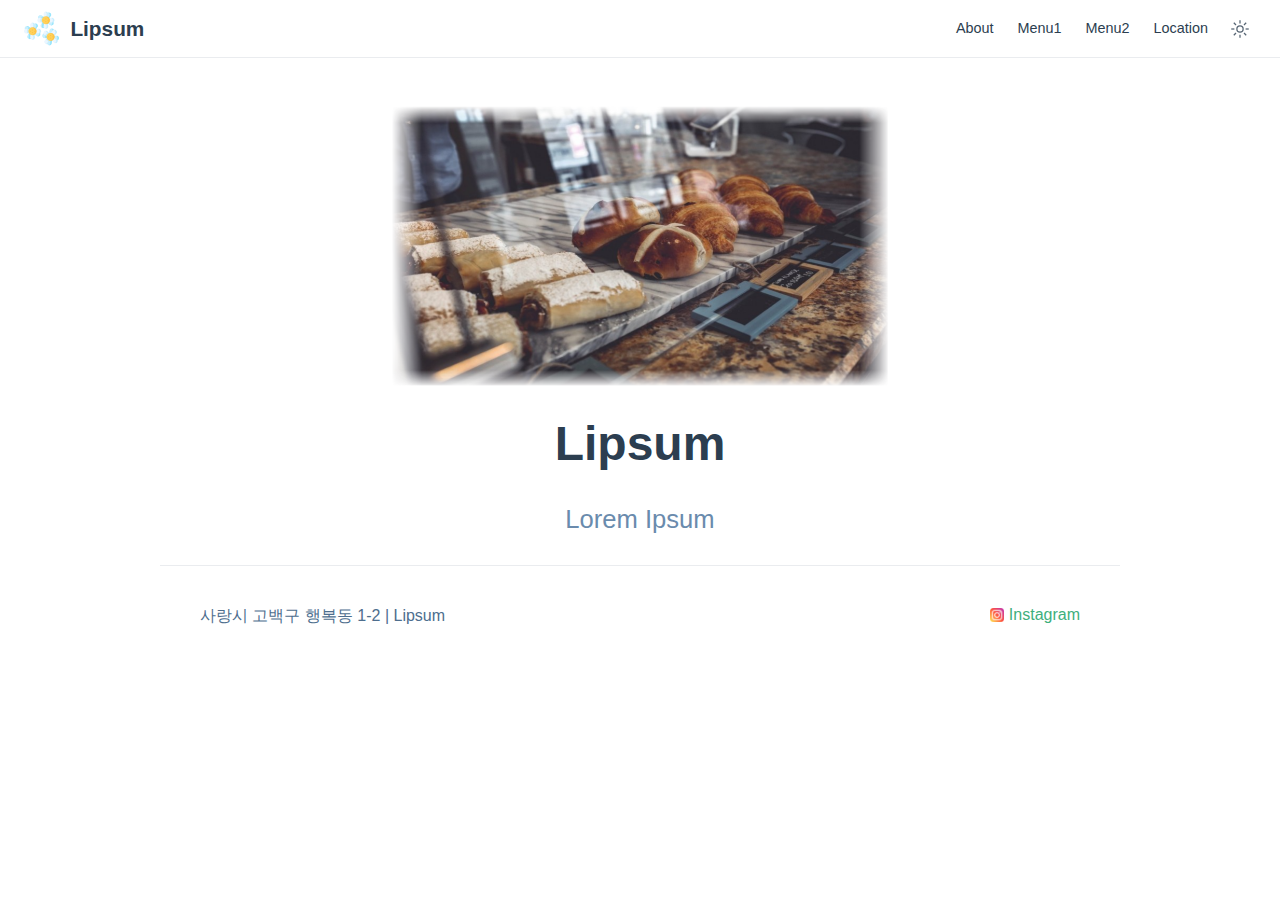
==== index.html @ 34686d44 "Add files via upload" ====
<!DOCTYPE html>
<html lang="ko-KR">
  <head>
    <meta charset="utf-8">
    <meta name="viewport" content="width=device-width,initial-scale=1">
    <meta name="generator" content="VuePress 2.0.0-beta.61">
    <style>
      :root {
        --c-bg: #fff;
      }
      html.dark {
        --c-bg: #22272e;
      }
      html, body {
        background-color: var(--c-bg);
      }
    </style>
    <script>
      const userMode = localStorage.getItem('vuepress-color-scheme');
			const systemDarkMode = window.matchMedia && window.matchMedia('(prefers-color-scheme: dark)').matches;
			if (userMode === 'dark' || (userMode !== 'light' && systemDarkMode)) {
				document.documentElement.classList.toggle('dark', true);
			}
    </script>
    <link rel="apple-touch-icon" sizes="180x180" href="/favicons/apple-touch-icon.png"><link rel="icon" type="image/png" sizes="32x32" href="/favicons/favicon-32x32.png"><link rel="icon" type="image/png" sizes="16x16" href="/favicons/favicon-16x16.png"><meta name="theme-color" content="#D1B2FF"><meta name="apple-mobile-web-app-capable" content="yes"><meta name="apple-mobile-web-app-status-bar-style" content="black"><title>Lipsum</title><meta name="description" content="Cafe">
    <link rel="preload" href="/assets/style-5d824f1e.css" as="style"><link rel="stylesheet" href="/assets/style-5d824f1e.css">
    <link rel="modulepreload" href="/assets/app-de735437.js"><link rel="modulepreload" href="/assets/framework-5866ffd3.js"><link rel="modulepreload" href="/assets/index.html-b809455c.js"><link rel="modulepreload" href="/assets/index.html-9b35e7f8.js"><link rel="prefetch" href="/assets/index.html-3b6bb84c.js" as="script"><link rel="prefetch" href="/assets/index.html-fa5dcf3d.js" as="script"><link rel="prefetch" href="/assets/index.html-736f714b.js" as="script"><link rel="prefetch" href="/assets/index.html-6a7dbe11.js" as="script"><link rel="prefetch" href="/assets/404.html-9cdd6983.js" as="script"><link rel="prefetch" href="/assets/index.html-fab4d323.js" as="script"><link rel="prefetch" href="/assets/index.html-1dd5ed06.js" as="script"><link rel="prefetch" href="/assets/index.html-09a41ebb.js" as="script"><link rel="prefetch" href="/assets/index.html-8ead0cdd.js" as="script"><link rel="prefetch" href="/assets/404.html-87d54bd8.js" as="script"><link rel="prefetch" href="/assets/CustomHome-8ea6eb92.js" as="script">
  </head>
  <body>
    <div id="app"><!--[--><div class="theme-container no-sidebar"><!--[--><header class="navbar"><div class="toggle-sidebar-button" title="toggle sidebar" aria-expanded="false" role="button" tabindex="0"><div class="icon" aria-hidden="true"><span></span><span></span><span></span></div></div><span><a aria-current="page" href="/" class="router-link-active router-link-exact-active"><img class="logo" src="/chamomile.png" alt="Lipsum"><span class="site-name can-hide">Lipsum</span></a></span><div class="navbar-items-wrapper" style=""><!--[--><!--]--><nav class="navbar-items can-hide"><!--[--><div class="navbar-item"><a href="/about/" class="" aria-label="About"><!--[--><!--]--> About <!--[--><!--]--></a></div><div class="navbar-item"><a href="/menu/" class="" aria-label="Menu1"><!--[--><!--]--> Menu1 <!--[--><!--]--></a></div><div class="navbar-item"><a href="/menu2/" class="" aria-label="Menu2"><!--[--><!--]--> Menu2 <!--[--><!--]--></a></div><div class="navbar-item"><a href="/location/" class="" aria-label="Location"><!--[--><!--]--> Location <!--[--><!--]--></a></div><!--]--></nav><!--[--><!--]--><button class="toggle-color-mode-button" title="toggle color mode"><svg style="" class="icon" focusable="false" viewBox="0 0 32 32"><path d="M16 12.005a4 4 0 1 1-4 4a4.005 4.005 0 0 1 4-4m0-2a6 6 0 1 0 6 6a6 6 0 0 0-6-6z" fill="currentColor"></path><path d="M5.394 6.813l1.414-1.415l3.506 3.506L8.9 10.318z" fill="currentColor"></path><path d="M2 15.005h5v2H2z" fill="currentColor"></path><path d="M5.394 25.197L8.9 21.691l1.414 1.415l-3.506 3.505z" fill="currentColor"></path><path d="M15 25.005h2v5h-2z" fill="currentColor"></path><path d="M21.687 23.106l1.414-1.415l3.506 3.506l-1.414 1.414z" fill="currentColor"></path><path d="M25 15.005h5v2h-5z" fill="currentColor"></path><path d="M21.687 8.904l3.506-3.506l1.414 1.415l-3.506 3.505z" fill="currentColor"></path><path d="M15 2.005h2v5h-2z" fill="currentColor"></path></svg><svg style="display:none;" class="icon" focusable="false" viewBox="0 0 32 32"><path d="M13.502 5.414a15.075 15.075 0 0 0 11.594 18.194a11.113 11.113 0 0 1-7.975 3.39c-.138 0-.278.005-.418 0a11.094 11.094 0 0 1-3.2-21.584M14.98 3a1.002 1.002 0 0 0-.175.016a13.096 13.096 0 0 0 1.825 25.981c.164.006.328 0 .49 0a13.072 13.072 0 0 0 10.703-5.555a1.01 1.01 0 0 0-.783-1.565A13.08 13.08 0 0 1 15.89 4.38A1.015 1.015 0 0 0 14.98 3z" fill="currentColor"></path></svg></button><!----></div></header><!--]--><div class="sidebar-mask"></div><!--[--><aside class="sidebar"><nav class="navbar-items"><!--[--><div class="navbar-item"><a href="/about/" class="" aria-label="About"><!--[--><!--]--> About <!--[--><!--]--></a></div><div class="navbar-item"><a href="/menu/" class="" aria-label="Menu1"><!--[--><!--]--> Menu1 <!--[--><!--]--></a></div><div class="navbar-item"><a href="/menu2/" class="" aria-label="Menu2"><!--[--><!--]--> Menu2 <!--[--><!--]--></a></div><div class="navbar-item"><a href="/location/" class="" aria-label="Location"><!--[--><!--]--> Location <!--[--><!--]--></a></div><!--]--></nav><!--[--><!--]--><!----><!--[--><!--]--></aside><!--]--><!--[--><main class="home"><header class="hero"><img src="/main_image_sample.png" alt="Lipsum" height="280"><h1 id="main-title">Lipsum</h1><p class="description">Lorem Ipsum</p><!----></header><!----><div class="theme-default-content"><div></div></div><!--[--><!-- eslint-disable-next-line vue/no-v-html --><div class="footer"><div class="footer-left-wrap"><span>사랑시 고백구 행복동 1-2 </span><span>| Lipsum</span></div><div class="footer-right-wrap"><span><a href="https://www.instagram.com" target="_blank" rel="noopener noreferrer"> <img src="/instagram_logo.png" class="leading" style="width:14px; height:14px; margin-bottom:-2px;"/><span class="contact"> Instagram</span></a></div></div><!--]--></main><!--]--></div><!----><!--]--></div>
    <script type="module" src="/assets/app-de735437.js" defer></script>
  </body>
</html>
---- assets/style-5d824f1e.css ----
@import"https://fonts.googleapis.com/css2?family=Noto+Sans+KR:wght@100;400;500;700&display=swap";:root{--back-to-top-z-index: 5;--back-to-top-color: #3eaf7c;--back-to-top-color-hover: #71cda3}.back-to-top{cursor:pointer;position:fixed;bottom:2rem;right:2.5rem;width:2rem;height:1.2rem;background-color:var(--back-to-top-color);-webkit-mask:url(/assets/back-to-top-8efcbe56.svg) no-repeat;mask:url(/assets/back-to-top-8efcbe56.svg) no-repeat;z-index:var(--back-to-top-z-index)}.back-to-top:hover{background-color:var(--back-to-top-color-hover)}@media (max-width: 959px){.back-to-top{display:none}}@media print{.back-to-top{display:none}}.back-to-top-enter-active,.back-to-top-leave-active{transition:opacity .3s}.back-to-top-enter-from,.back-to-top-leave-to{opacity:0}:root{--external-link-icon-color: #aaa}.external-link-icon{position:relative;display:inline-block;color:var(--external-link-icon-color);vertical-align:middle;top:-1px}@media print{.external-link-icon{display:none}}.external-link-icon-sr-only{position:absolute;width:1px;height:1px;padding:0;margin:-1px;overflow:hidden;clip:rect(0,0,0,0);white-space:nowrap;border-width:0;-webkit-user-select:none;-moz-user-select:none;user-select:none}:root{--medium-zoom-z-index: 100;--medium-zoom-bg-color: #ffffff;--medium-zoom-opacity: 1}.medium-zoom-overlay{background-color:var(--medium-zoom-bg-color)!important;z-index:var(--medium-zoom-z-index)}.medium-zoom-overlay~img{z-index:calc(var(--medium-zoom-z-index) + 1)}.medium-zoom--opened .medium-zoom-overlay{opacity:var(--medium-zoom-opacity)}:root{--nprogress-color: #29d;--nprogress-z-index: 1031}#nprogress{pointer-events:none}#nprogress .bar{background:var(--nprogress-color);position:fixed;z-index:var(--nprogress-z-index);top:0;left:0;width:100%;height:2px}:root{--c-brand: #3eaf7c;--c-brand-light: #4abf8a;--c-bg: #ffffff;--c-bg-light: #f3f4f5;--c-bg-lighter: #eeeeee;--c-bg-dark: #ebebec;--c-bg-darker: #e6e6e6;--c-bg-navbar: var(--c-bg);--c-bg-sidebar: var(--c-bg);--c-bg-arrow: #cccccc;--c-text: #2c3e50;--c-text-accent: var(--c-brand);--c-text-light: #3a5169;--c-text-lighter: #4e6e8e;--c-text-lightest: #6a8bad;--c-text-quote: #999999;--c-border: #eaecef;--c-border-dark: #dfe2e5;--c-tip: #42b983;--c-tip-bg: var(--c-bg-light);--c-tip-title: var(--c-text);--c-tip-text: var(--c-text);--c-tip-text-accent: var(--c-text-accent);--c-warning: #ffc310;--c-warning-bg: #fffae3;--c-warning-bg-light: #fff3ba;--c-warning-bg-lighter: #fff0b0;--c-warning-border-dark: #f7dc91;--c-warning-details-bg: #fff5ca;--c-warning-title: #f1b300;--c-warning-text: #746000;--c-warning-text-accent: #edb100;--c-warning-text-light: #c1971c;--c-warning-text-quote: #ccab49;--c-danger: #f11e37;--c-danger-bg: #ffe0e0;--c-danger-bg-light: #ffcfde;--c-danger-bg-lighter: #ffc9c9;--c-danger-border-dark: #f1abab;--c-danger-details-bg: #ffd4d4;--c-danger-title: #ed1e2c;--c-danger-text: #660000;--c-danger-text-accent: #bd1a1a;--c-danger-text-light: #b5474d;--c-danger-text-quote: #c15b5b;--c-details-bg: #eeeeee;--c-badge-tip: var(--c-tip);--c-badge-warning: #ecc808;--c-badge-warning-text: var(--c-bg);--c-badge-danger: #dc2626;--c-badge-danger-text: var(--c-bg);--t-color: .3s ease;--t-transform: .3s ease;--code-bg-color: #282c34;--code-hl-bg-color: rgba(0, 0, 0, .66);--code-ln-color: #9e9e9e;--code-ln-wrapper-width: 3.5rem;--font-family: -apple-system, BlinkMacSystemFont, "Segoe UI", Roboto, Oxygen, Ubuntu, Cantarell, "Fira Sans", "Droid Sans", "Helvetica Neue", sans-serif;--font-family-code: Consolas, Monaco, "Andale Mono", "Ubuntu Mono", monospace;--navbar-height: 3.6rem;--navbar-padding-v: .7rem;--navbar-padding-h: 1.5rem;--sidebar-width: 20rem;--sidebar-width-mobile: calc(var(--sidebar-width) * .82);--content-width: 740px;--homepage-width: 960px}.back-to-top{--back-to-top-color: var(--c-brand);--back-to-top-color-hover: var(--c-brand-light)}.DocSearch{--docsearch-primary-color: var(--c-brand);--docsearch-text-color: var(--c-text);--docsearch-highlight-color: var(--c-brand);--docsearch-muted-color: var(--c-text-quote);--docsearch-container-background: rgba(9, 10, 17, .8);--docsearch-modal-background: var(--c-bg-light);--docsearch-searchbox-background: var(--c-bg-lighter);--docsearch-searchbox-focus-background: var(--c-bg);--docsearch-searchbox-shadow: inset 0 0 0 2px var(--c-brand);--docsearch-hit-color: var(--c-text-light);--docsearch-hit-active-color: var(--c-bg);--docsearch-hit-background: var(--c-bg);--docsearch-hit-shadow: 0 1px 3px 0 var(--c-border-dark);--docsearch-footer-background: var(--c-bg)}.external-link-icon{--external-link-icon-color: var(--c-text-quote)}.medium-zoom-overlay{--medium-zoom-bg-color: var(--c-bg)}#nprogress{--nprogress-color: var(--c-brand)}.pwa-popup{--pwa-popup-text-color: var(--c-text);--pwa-popup-bg-color: var(--c-bg);--pwa-popup-border-color: var(--c-brand);--pwa-popup-shadow: 0 4px 16px var(--c-brand);--pwa-popup-btn-text-color: var(--c-bg);--pwa-popup-btn-bg-color: var(--c-brand);--pwa-popup-btn-hover-bg-color: var(--c-brand-light)}.search-box{--search-bg-color: var(--c-bg);--search-accent-color: var(--c-brand);--search-text-color: var(--c-text);--search-border-color: var(--c-border);--search-item-text-color: var(--c-text-lighter);--search-item-focus-bg-color: var(--c-bg-light)}html.dark{--c-brand: #3aa675;--c-brand-light: #349469;--c-bg: #22272e;--c-bg-light: #2b313a;--c-bg-lighter: #262c34;--c-bg-dark: #343b44;--c-bg-darker: #37404c;--c-text: #adbac7;--c-text-light: #96a7b7;--c-text-lighter: #8b9eb0;--c-text-lightest: #8094a8;--c-border: #3e4c5a;--c-border-dark: #34404c;--c-tip: #318a62;--c-warning: #e0ad15;--c-warning-bg: #2d2f2d;--c-warning-bg-light: #423e2a;--c-warning-bg-lighter: #44442f;--c-warning-border-dark: #957c35;--c-warning-details-bg: #39392d;--c-warning-title: #fdca31;--c-warning-text: #d8d96d;--c-warning-text-accent: #ffbf00;--c-warning-text-light: #ddb84b;--c-warning-text-quote: #ccab49;--c-danger: #fc1e38;--c-danger-bg: #39232c;--c-danger-bg-light: #4b2b35;--c-danger-bg-lighter: #553040;--c-danger-border-dark: #a25151;--c-danger-details-bg: #482936;--c-danger-title: #fc2d3b;--c-danger-text: #ea9ca0;--c-danger-text-accent: #fd3636;--c-danger-text-light: #d9777c;--c-danger-text-quote: #d56b6b;--c-details-bg: #323843;--c-badge-warning: var(--c-warning);--c-badge-warning-text: #3c2e05;--c-badge-danger: var(--c-danger);--c-badge-danger-text: #401416;--code-hl-bg-color: #363b46}html.dark .DocSearch{--docsearch-logo-color: var(--c-text);--docsearch-modal-shadow: inset 1px 1px 0 0 #2c2e40, 0 3px 8px 0 #000309;--docsearch-key-shadow: inset 0 -2px 0 0 #282d55, inset 0 0 1px 1px #51577d, 0 2px 2px 0 rgba(3, 4, 9, .3);--docsearch-key-gradient: linear-gradient(-225deg, #444950, #1c1e21);--docsearch-footer-shadow: inset 0 1px 0 0 rgba(73, 76, 106, .5), 0 -4px 8px 0 rgba(0, 0, 0, .2)}html,body{padding:0;margin:0;background-color:var(--c-bg);transition:background-color var(--t-color)}html.dark{color-scheme:dark}html{font-size:16px}body{font-family:var(--font-family);-webkit-font-smoothing:antialiased;-moz-osx-font-smoothing:grayscale;font-size:1rem;color:var(--c-text)}a{font-weight:500;color:var(--c-text-accent);text-decoration:none;overflow-wrap:break-word}p a code{font-weight:400;color:var(--c-text-accent)}kbd{font-family:var(--font-family-code);color:var(--c-text);background:var(--c-bg-lighter);border:solid .15rem var(--c-border-dark);border-bottom:solid .25rem var(--c-border-dark);border-radius:.15rem;padding:0 .15em}code{font-family:var(--font-family-code);color:var(--c-text-lighter);padding:.25rem .5rem;margin:0;font-size:.85em;background-color:var(--c-bg-light);border-radius:3px;overflow-wrap:break-word;transition:background-color var(--t-color)}blockquote{font-size:1rem;color:var(--c-text-quote);border-left:.2rem solid var(--c-border-dark);margin:1rem 0;padding:.25rem 0 .25rem 1rem;overflow-wrap:break-word}blockquote>p{margin:0}ul,ol{padding-left:1.2em}strong{font-weight:600}h1,h2,h3,h4,h5,h6{font-weight:600;line-height:1.25;overflow-wrap:break-word}h1:focus-visible,h2:focus-visible,h3:focus-visible,h4:focus-visible,h5:focus-visible,h6:focus-visible{outline:none}h1:hover .header-anchor,h2:hover .header-anchor,h3:hover .header-anchor,h4:hover .header-anchor,h5:hover .header-anchor,h6:hover .header-anchor{opacity:1}h1{font-size:2.2rem}h2{font-size:1.65rem;padding-bottom:.3rem;border-bottom:1px solid var(--c-border);transition:border-color var(--t-color)}h3{font-size:1.35rem}h4{font-size:1.15rem}h5{font-size:1.05rem}h6{font-size:1rem}a.header-anchor{font-size:.85em;float:left;margin-left:-.87em;padding-right:.23em;margin-top:.125em;opacity:0;-webkit-user-select:none;-moz-user-select:none;user-select:none}@media print{a.header-anchor{display:none}}a.header-anchor:hover{text-decoration:none}a.header-anchor:focus-visible{opacity:1}@media print{a[href^="http://"]:after,a[href^="https://"]:after{content:" (" attr(href) ") "}}p,ul,ol{line-height:1.7;overflow-wrap:break-word}hr{border:0;border-top:1px solid var(--c-border)}table{border-collapse:collapse;margin:1rem 0;display:block;overflow-x:auto;transition:border-color var(--t-color)}tr{border-top:1px solid var(--c-border-dark);transition:border-color var(--t-color)}tr:nth-child(2n){background-color:var(--c-bg-light);transition:background-color var(--t-color)}tr:nth-child(2n) code{background-color:var(--c-bg-dark)}th,td{padding:.6em 1em;border:1px solid var(--c-border-dark);transition:border-color var(--t-color)}.arrow{display:inline-block;width:0;height:0}.arrow.up{border-left:4px solid transparent;border-right:4px solid transparent;border-bottom:6px solid var(--c-bg-arrow)}.arrow.down{border-left:4px solid transparent;border-right:4px solid transparent;border-top:6px solid var(--c-bg-arrow)}.arrow.right{border-top:4px solid transparent;border-bottom:4px solid transparent;border-left:6px solid var(--c-bg-arrow)}.arrow.left{border-top:4px solid transparent;border-bottom:4px solid transparent;border-right:6px solid var(--c-bg-arrow)}.badge{display:inline-block;font-size:14px;font-weight:600;height:18px;line-height:18px;border-radius:3px;padding:0 6px;color:var(--c-bg);vertical-align:top;transition:color var(--t-color),background-color var(--t-color)}.badge.tip{background-color:var(--c-badge-tip)}.badge.warning{background-color:var(--c-badge-warning);color:var(--c-badge-warning-text)}.badge.danger{background-color:var(--c-badge-danger);color:var(--c-badge-danger-text)}.badge+.badge{margin-left:5px}code[class*=language-],pre[class*=language-]{color:#ccc;background:none;font-family:var(--font-family-code);font-size:1em;text-align:left;white-space:pre;word-spacing:normal;word-break:normal;word-wrap:normal;line-height:1.5;-moz-tab-size:4;-o-tab-size:4;tab-size:4;-webkit-hyphens:none;hyphens:none}pre[class*=language-]{padding:1em;margin:.5em 0;overflow:auto}:not(pre)>code[class*=language-],pre[class*=language-]{background:#2d2d2d}:not(pre)>code[class*=language-]{padding:.1em;border-radius:.3em;white-space:normal}.token.comment,.token.block-comment,.token.prolog,.token.doctype,.token.cdata{color:#999}.token.punctuation{color:#ccc}.token.tag,.token.attr-name,.token.namespace,.token.deleted{color:#ec5975}.token.function-name{color:#6196cc}.token.boolean,.token.number,.token.function{color:#f08d49}.token.property,.token.class-name,.token.constant,.token.symbol{color:#f8c555}.token.selector,.token.important,.token.atrule,.token.keyword,.token.builtin{color:#cc99cd}.token.string,.token.char,.token.attr-value,.token.regex,.token.variable{color:#7ec699}.token.operator,.token.entity,.token.url{color:#67cdcc}.token.important,.token.bold{font-weight:700}.token.italic{font-style:italic}.token.entity{cursor:help}.token.inserted{color:#3eaf7c}.theme-default-content pre,.theme-default-content pre[class*=language-]{line-height:1.375;padding:1.3rem 1.5rem;margin:.85rem 0;border-radius:6px;overflow:auto}.theme-default-content pre code,.theme-default-content pre[class*=language-] code{color:#fff;padding:0;background-color:transparent!important;border-radius:0;overflow-wrap:unset;-webkit-font-smoothing:auto;-moz-osx-font-smoothing:auto}.theme-default-content .line-number{font-family:var(--font-family-code)}div[class*=language-]{position:relative;background-color:var(--code-bg-color);border-radius:6px}div[class*=language-]:before{content:attr(data-ext);position:absolute;z-index:3;top:.8em;right:1em;font-size:.75rem;color:var(--code-ln-color)}div[class*=language-] pre,div[class*=language-] pre[class*=language-]{background:transparent!important;position:relative;z-index:1}div[class*=language-] .highlight-lines{-webkit-user-select:none;-moz-user-select:none;user-select:none;padding-top:1.3rem;position:absolute;top:0;left:0;width:100%;line-height:1.375}div[class*=language-] .highlight-lines .highlight-line{background-color:var(--code-hl-bg-color)}div[class*=language-]:not(.line-numbers-mode) .line-numbers{display:none}div[class*=language-].line-numbers-mode .highlight-lines .highlight-line{position:relative}div[class*=language-].line-numbers-mode .highlight-lines .highlight-line:before{content:" ";position:absolute;z-index:2;left:0;top:0;display:block;width:var(--code-ln-wrapper-width);height:100%}div[class*=language-].line-numbers-mode pre{margin-left:var(--code-ln-wrapper-width);padding-left:1rem;vertical-align:middle}div[class*=language-].line-numbers-mode .line-numbers{position:absolute;top:0;width:var(--code-ln-wrapper-width);text-align:center;color:var(--code-ln-color);padding-top:1.25rem;line-height:1.375;counter-reset:line-number}div[class*=language-].line-numbers-mode .line-numbers .line-number{position:relative;z-index:3;-webkit-user-select:none;-moz-user-select:none;user-select:none;height:1.375em}div[class*=language-].line-numbers-mode .line-numbers .line-number:before{counter-increment:line-number;content:counter(line-number);font-size:.85em}div[class*=language-].line-numbers-mode:after{content:"";position:absolute;top:0;left:0;width:var(--code-ln-wrapper-width);height:100%;border-radius:6px 0 0 6px;border-right:1px solid var(--code-hl-bg-color)}@media (max-width: 419px){.theme-default-content div[class*=language-]{margin:.85rem -1.5rem;border-radius:0}}.code-group__nav{margin-top:.85rem;margin-bottom:calc(-1.7rem - 6px);padding-bottom:calc(1.7rem - 6px);padding-left:10px;padding-top:10px;border-top-left-radius:6px;border-top-right-radius:6px;background-color:var(--code-bg-color)}.code-group__ul{margin:auto 0;padding-left:0;display:inline-flex;list-style:none}.code-group__nav-tab{border:0;padding:5px;cursor:pointer;background-color:transparent;font-size:.85em;line-height:1.4;color:#ffffffe6;font-weight:600}.code-group__nav-tab:focus{outline:none}.code-group__nav-tab:focus-visible{outline:1px solid rgba(255,255,255,.9)}.code-group__nav-tab-active{border-bottom:var(--c-brand) 1px solid}@media (max-width: 419px){.code-group__nav{margin-left:-1.5rem;margin-right:-1.5rem;border-radius:0}}.code-group-item{display:none}.code-group-item__active{display:block}.code-group-item>pre{background-color:orange}.custom-container{transition:color var(--t-color),border-color var(--t-color),background-color var(--t-color)}.custom-container .custom-container-title{font-weight:600}.custom-container .custom-container-title:not(:only-child){margin-bottom:-.4rem}.custom-container.tip,.custom-container.warning,.custom-container.danger{padding:.1rem 1.5rem;border-left-width:.5rem;border-left-style:solid;margin:1rem 0}.custom-container.tip{border-color:var(--c-tip);background-color:var(--c-tip-bg);color:var(--c-tip-text)}.custom-container.tip .custom-container-title{color:var(--c-tip-title)}.custom-container.tip a{color:var(--c-tip-text-accent)}.custom-container.tip code{background-color:var(--c-bg-dark)}.custom-container.warning{border-color:var(--c-warning);background-color:var(--c-warning-bg);color:var(--c-warning-text)}.custom-container.warning .custom-container-title{color:var(--c-warning-title)}.custom-container.warning a{color:var(--c-warning-text-accent)}.custom-container.warning blockquote{border-left-color:var(--c-warning-border-dark);color:var(--c-warning-text-quote)}.custom-container.warning code{color:var(--c-warning-text-light);background-color:var(--c-warning-bg-light)}.custom-container.warning details{background-color:var(--c-warning-details-bg)}.custom-container.warning details code{background-color:var(--c-warning-bg-lighter)}.custom-container.warning .external-link-icon{--external-link-icon-color: var(--c-warning-text-quote)}.custom-container.danger{border-color:var(--c-danger);background-color:var(--c-danger-bg);color:var(--c-danger-text)}.custom-container.danger .custom-container-title{color:var(--c-danger-title)}.custom-container.danger a{color:var(--c-danger-text-accent)}.custom-container.danger blockquote{border-left-color:var(--c-danger-border-dark);color:var(--c-danger-text-quote)}.custom-container.danger code{color:var(--c-danger-text-light);background-color:var(--c-danger-bg-light)}.custom-container.danger details{background-color:var(--c-danger-details-bg)}.custom-container.danger details code{background-color:var(--c-danger-bg-lighter)}.custom-container.danger .external-link-icon{--external-link-icon-color: var(--c-danger-text-quote)}.custom-container.details{display:block;position:relative;border-radius:2px;margin:1.6em 0;padding:1.6em;background-color:var(--c-details-bg)}.custom-container.details code{background-color:var(--c-bg-darker)}.custom-container.details h4{margin-top:0}.custom-container.details figure:last-child,.custom-container.details p:last-child{margin-bottom:0;padding-bottom:0}.custom-container.details summary{outline:none;cursor:pointer}.home{padding:var(--navbar-height) 2rem 0;max-width:var(--homepage-width);margin:0 auto;display:block}.home .hero{text-align:center}.home .hero img{max-width:100%;max-height:280px;display:block;margin:3rem auto 1.5rem}.home .hero h1{font-size:3rem}.home .hero h1,.home .hero .description,.home .hero .actions{margin:1.8rem auto}.home .hero .actions{display:flex;flex-wrap:wrap;gap:1rem;justify-content:center}.home .hero .description{max-width:35rem;font-size:1.6rem;line-height:1.3;color:var(--c-text-lightest)}.home .hero .action-button{display:inline-block;font-size:1.2rem;padding:.8rem 1.6rem;border-width:2px;border-style:solid;border-radius:4px;transition:background-color var(--t-color);box-sizing:border-box}.home .hero .action-button.primary{color:var(--c-bg);background-color:var(--c-brand);border-color:var(--c-brand)}.home .hero .action-button.primary:hover{background-color:var(--c-brand-light)}.home .hero .action-button.secondary{color:var(--c-brand);background-color:var(--c-bg);border-color:var(--c-brand)}.home .hero .action-button.secondary:hover{color:var(--c-bg);background-color:var(--c-brand-light)}.home .features{border-top:1px solid var(--c-border);transition:border-color var(--t-color);padding:1.2rem 0;margin-top:2.5rem;display:flex;flex-wrap:wrap;align-items:flex-start;align-content:stretch;justify-content:space-between}.home .feature{flex-grow:1;flex-basis:30%;max-width:30%}.home .feature h2{font-size:1.4rem;font-weight:500;border-bottom:none;padding-bottom:0;color:var(--c-text-light)}.home .feature p{color:var(--c-text-lighter)}.home .theme-default-content{padding:0;margin:0}.home .footer{padding:2.5rem;border-top:1px solid var(--c-border);text-align:center;color:var(--c-text-lighter);transition:border-color var(--t-color)}@media (max-width: 719px){.home .features{flex-direction:column}.home .feature{max-width:100%;padding:0 2.5rem}}@media (max-width: 419px){.home{padding-left:1.5rem;padding-right:1.5rem}.home .hero img{max-height:210px;margin:2rem auto 1.2rem}.home .hero h1{font-size:2rem}.home .hero h1,.home .hero .description,.home .hero .actions{margin:1.2rem auto}.home .hero .description{font-size:1.2rem}.home .hero .action-button{font-size:1rem;padding:.6rem 1.2rem}.home .feature h2{font-size:1.25rem}}.page{padding-top:var(--navbar-height);padding-left:var(--sidebar-width)}.navbar{position:fixed;z-index:20;top:0;left:0;right:0;height:var(--navbar-height);box-sizing:border-box;border-bottom:1px solid var(--c-border);background-color:var(--c-bg-navbar);transition:background-color var(--t-color),border-color var(--t-color)}.sidebar{font-size:16px;width:var(--sidebar-width);position:fixed;z-index:10;margin:0;top:var(--navbar-height);left:0;bottom:0;box-sizing:border-box;border-right:1px solid var(--c-border);overflow-y:auto;scrollbar-width:thin;scrollbar-color:var(--c-brand) var(--c-border);background-color:var(--c-bg-sidebar);transition:transform var(--t-transform),background-color var(--t-color),border-color var(--t-color)}.sidebar::-webkit-scrollbar{width:7px}.sidebar::-webkit-scrollbar-track{background-color:var(--c-border)}.sidebar::-webkit-scrollbar-thumb{background-color:var(--c-brand)}.sidebar-mask{position:fixed;z-index:9;top:0;left:0;width:100vw;height:100vh;display:none}.theme-container.sidebar-open .sidebar-mask{display:block}.theme-container.sidebar-open .navbar>.toggle-sidebar-button .icon span:nth-child(1){transform:rotate(45deg) translate3d(5.5px,5.5px,0)}.theme-container.sidebar-open .navbar>.toggle-sidebar-button .icon span:nth-child(2){transform:scale3d(0,1,1)}.theme-container.sidebar-open .navbar>.toggle-sidebar-button .icon span:nth-child(3){transform:rotate(-45deg) translate3d(6px,-6px,0)}.theme-container.sidebar-open .navbar>.toggle-sidebar-button .icon span:nth-child(1),.theme-container.sidebar-open .navbar>.toggle-sidebar-button .icon span:nth-child(3){transform-origin:center}.theme-container.no-navbar .theme-default-content h1,.theme-container.no-navbar .theme-default-content h2,.theme-container.no-navbar .theme-default-content h3,.theme-container.no-navbar .theme-default-content h4,.theme-container.no-navbar .theme-default-content h5,.theme-container.no-navbar .theme-default-content h6{margin-top:1.5rem;padding-top:0}.theme-container.no-navbar .page{padding-top:0}.theme-container.no-navbar .sidebar{top:0}.theme-container.no-sidebar .sidebar{display:none}@media (max-width: 719px){.theme-container.no-sidebar .sidebar{display:block}}.theme-container.no-sidebar .page{padding-left:0}.theme-default-content a:hover{text-decoration:underline}.theme-default-content img{max-width:100%}.theme-default-content h1,.theme-default-content h2,.theme-default-content h3,.theme-default-content h4,.theme-default-content h5,.theme-default-content h6{margin-top:calc(.5rem - var(--navbar-height));padding-top:calc(1rem + var(--navbar-height));margin-bottom:0}.theme-default-content h1:first-child,.theme-default-content h2:first-child,.theme-default-content h3:first-child,.theme-default-content h4:first-child,.theme-default-content h5:first-child,.theme-default-content h6:first-child{margin-bottom:1rem}.theme-default-content h1:first-child+p,.theme-default-content h1:first-child+pre,.theme-default-content h1:first-child+.custom-container,.theme-default-content h2:first-child+p,.theme-default-content h2:first-child+pre,.theme-default-content h2:first-child+.custom-container,.theme-default-content h3:first-child+p,.theme-default-content h3:first-child+pre,.theme-default-content h3:first-child+.custom-container,.theme-default-content h4:first-child+p,.theme-default-content h4:first-child+pre,.theme-default-content h4:first-child+.custom-container,.theme-default-content h5:first-child+p,.theme-default-content h5:first-child+pre,.theme-default-content h5:first-child+.custom-container,.theme-default-content h6:first-child+p,.theme-default-content h6:first-child+pre,.theme-default-content h6:first-child+.custom-container{margin-top:2rem}@media (max-width: 959px){.sidebar{font-size:15px;width:var(--sidebar-width-mobile)}.page{padding-left:var(--sidebar-width-mobile)}}@media (max-width: 719px){.sidebar{top:0;padding-top:var(--navbar-height);transform:translate(-100%)}.page{padding-left:0}.theme-container.sidebar-open .sidebar{transform:translate(0)}.theme-container.no-navbar .sidebar{padding-top:0}}@media (max-width: 419px){h1{font-size:1.9rem}}.navbar{--navbar-line-height: calc( var(--navbar-height) - 2 * var(--navbar-padding-v) );padding:var(--navbar-padding-v) var(--navbar-padding-h);line-height:var(--navbar-line-height)}.navbar .logo{height:var(--navbar-line-height);margin-right:var(--navbar-padding-v);vertical-align:top}.navbar .site-name{font-size:1.3rem;font-weight:600;color:var(--c-text);position:relative}.navbar .navbar-items-wrapper{display:flex;position:absolute;box-sizing:border-box;top:var(--navbar-padding-v);right:var(--navbar-padding-h);height:var(--navbar-line-height);padding-left:var(--navbar-padding-h);white-space:nowrap;font-size:.9rem}.navbar .navbar-items-wrapper .search-box{flex:0 0 auto;vertical-align:top}@media screen and (max-width: 719px){.navbar{padding-left:4rem}.navbar .site-name{display:block;width:calc(100vw - 11rem);overflow:hidden;white-space:nowrap;text-overflow:ellipsis}.navbar .can-hide{display:none}}.navbar-items{display:inline-block}@media print{.navbar-items{display:none}}.navbar-items a{display:inline-block;line-height:1.4rem;color:inherit}.navbar-items a:hover,.navbar-items a.router-link-active{color:var(--c-text)}.navbar-items .navbar-item{position:relative;display:inline-block;margin-left:1.5rem;line-height:var(--navbar-line-height)}.navbar-items .navbar-item:first-child{margin-left:0}.navbar-items .navbar-item>a:hover,.navbar-items .navbar-item>a.router-link-active{margin-bottom:-2px;border-bottom:2px solid var(--c-text-accent)}@media (max-width: 719px){.navbar-items .navbar-item{margin-left:0}.navbar-items .navbar-item>a:hover,.navbar-items .navbar-item>a.router-link-active{margin-bottom:0;border-bottom:none}.navbar-items a:hover,.navbar-items a.router-link-active{color:var(--c-text-accent)}}.toggle-sidebar-button{position:absolute;top:.6rem;left:1rem;display:none;padding:.6rem;cursor:pointer}.toggle-sidebar-button .icon{display:flex;flex-direction:column;justify-content:center;align-items:center;width:1.25rem;height:1.25rem;cursor:inherit}.toggle-sidebar-button .icon span{display:inline-block;width:100%;height:2px;border-radius:2px;background-color:var(--c-text);transition:transform var(--t-transform)}.toggle-sidebar-button .icon span:nth-child(2){margin:6px 0}@media screen and (max-width: 719px){.toggle-sidebar-button{display:block}}.toggle-color-mode-button{display:flex;margin:auto;margin-left:1rem;border:0;background:none;color:var(--c-text);opacity:.8;cursor:pointer}@media print{.toggle-color-mode-button{display:none}}.toggle-color-mode-button:hover{opacity:1}.toggle-color-mode-button .icon{width:1.25rem;height:1.25rem}.DocSearch{transition:background-color var(--t-color)}.navbar-dropdown-wrapper{cursor:pointer}.navbar-dropdown-wrapper .navbar-dropdown-title,.navbar-dropdown-wrapper .navbar-dropdown-title-mobile{display:block;font-size:.9rem;font-family:inherit;cursor:inherit;padding:inherit;line-height:1.4rem;background:transparent;border:none;font-weight:500;color:var(--c-text)}.navbar-dropdown-wrapper .navbar-dropdown-title:hover,.navbar-dropdown-wrapper .navbar-dropdown-title-mobile:hover{border-color:transparent}.navbar-dropdown-wrapper .navbar-dropdown-title .arrow,.navbar-dropdown-wrapper .navbar-dropdown-title-mobile .arrow{vertical-align:middle;margin-top:-1px;margin-left:.4rem}.navbar-dropdown-wrapper .navbar-dropdown-title-mobile{display:none;font-weight:600;font-size:inherit}.navbar-dropdown-wrapper .navbar-dropdown-title-mobile:hover{color:var(--c-text-accent)}.navbar-dropdown-wrapper .navbar-dropdown .navbar-dropdown-item{color:inherit;line-height:1.7rem}.navbar-dropdown-wrapper .navbar-dropdown .navbar-dropdown-item .navbar-dropdown-subtitle{margin:.45rem 0 0;border-top:1px solid var(--c-border);padding:1rem 0 .45rem;font-size:.9rem}.navbar-dropdown-wrapper .navbar-dropdown .navbar-dropdown-item .navbar-dropdown-subtitle>span{padding:0 1.5rem 0 1.25rem}.navbar-dropdown-wrapper .navbar-dropdown .navbar-dropdown-item .navbar-dropdown-subtitle>a{font-weight:inherit}.navbar-dropdown-wrapper .navbar-dropdown .navbar-dropdown-item .navbar-dropdown-subtitle>a.router-link-active:after{display:none}.navbar-dropdown-wrapper .navbar-dropdown .navbar-dropdown-item .navbar-dropdown-subitem-wrapper{padding:0;list-style:none}.navbar-dropdown-wrapper .navbar-dropdown .navbar-dropdown-item .navbar-dropdown-subitem-wrapper .navbar-dropdown-subitem{font-size:.9em}.navbar-dropdown-wrapper .navbar-dropdown .navbar-dropdown-item a{display:block;line-height:1.7rem;position:relative;border-bottom:none;font-weight:400;margin-bottom:0;padding:0 1.5rem 0 1.25rem}.navbar-dropdown-wrapper .navbar-dropdown .navbar-dropdown-item a:hover,.navbar-dropdown-wrapper .navbar-dropdown .navbar-dropdown-item a.router-link-active{color:var(--c-text-accent)}.navbar-dropdown-wrapper .navbar-dropdown .navbar-dropdown-item a.router-link-active:after{content:"";width:0;height:0;border-left:5px solid var(--c-text-accent);border-top:3px solid transparent;border-bottom:3px solid transparent;position:absolute;top:calc(50% - 2px);left:9px}.navbar-dropdown-wrapper .navbar-dropdown .navbar-dropdown-item:first-child .navbar-dropdown-subtitle{margin-top:0;padding-top:0;border-top:0}.navbar-dropdown-wrapper.mobile.open .navbar-dropdown-title,.navbar-dropdown-wrapper.mobile.open .navbar-dropdown-title-mobile{margin-bottom:.5rem}.navbar-dropdown-wrapper.mobile .navbar-dropdown-title,.navbar-dropdown-wrapper.mobile .navbar-dropdown-title-mobile{display:none}.navbar-dropdown-wrapper.mobile .navbar-dropdown-title-mobile{display:block}.navbar-dropdown-wrapper.mobile .navbar-dropdown{transition:height .1s ease-out;overflow:hidden}.navbar-dropdown-wrapper.mobile .navbar-dropdown .navbar-dropdown-item .navbar-dropdown-subtitle{border-top:0;margin-top:0;padding-top:0;padding-bottom:0}.navbar-dropdown-wrapper.mobile .navbar-dropdown .navbar-dropdown-item .navbar-dropdown-subtitle,.navbar-dropdown-wrapper.mobile .navbar-dropdown .navbar-dropdown-item>a{font-size:15px;line-height:2rem}.navbar-dropdown-wrapper.mobile .navbar-dropdown .navbar-dropdown-item .navbar-dropdown-subitem{font-size:14px;padding-left:1rem}.navbar-dropdown-wrapper:not(.mobile){height:1.8rem}.navbar-dropdown-wrapper:not(.mobile):hover .navbar-dropdown,.navbar-dropdown-wrapper:not(.mobile).open .navbar-dropdown{display:block!important}.navbar-dropdown-wrapper:not(.mobile).open:blur{display:none}.navbar-dropdown-wrapper:not(.mobile) .navbar-dropdown{display:none;height:auto!important;box-sizing:border-box;max-height:calc(100vh - 2.7rem);overflow-y:auto;position:absolute;top:100%;right:0;background-color:var(--c-bg-navbar);padding:.6rem 0;border:1px solid var(--c-border);border-bottom-color:var(--c-border-dark);text-align:left;border-radius:.25rem;white-space:nowrap;margin:0}.page{padding-bottom:2rem;display:block}.page .theme-default-content{max-width:var(--content-width);margin:0 auto;padding:2rem 2.5rem;padding-top:0}@media (max-width: 959px){.page .theme-default-content{padding:2rem}}@media (max-width: 419px){.page .theme-default-content{padding:1.5rem}}.page-meta{max-width:var(--content-width);margin:0 auto;padding:1rem 2.5rem;overflow:auto}@media (max-width: 959px){.page-meta{padding:2rem}}@media (max-width: 419px){.page-meta{padding:1.5rem}}.page-meta .meta-item{cursor:default;margin-top:.8rem}.page-meta .meta-item .meta-item-label{font-weight:500;color:var(--c-text-lighter)}.page-meta .meta-item .meta-item-info{font-weight:400;color:var(--c-text-quote)}.page-meta .edit-link{display:inline-block;margin-right:.25rem}@media print{.page-meta .edit-link{display:none}}.page-meta .last-updated{float:right}@media (max-width: 719px){.page-meta .last-updated{font-size:.8em;float:none}.page-meta .contributors{font-size:.8em}}.page-nav{max-width:var(--content-width);margin:0 auto;padding:1rem 2.5rem 2rem;padding-bottom:0}@media (max-width: 959px){.page-nav{padding:2rem}}@media (max-width: 419px){.page-nav{padding:1.5rem}}.page-nav .inner{min-height:2rem;margin-top:0;border-top:1px solid var(--c-border);transition:border-color var(--t-color);padding-top:1rem;overflow:auto}.page-nav .prev a:before{content:"\2190"}.page-nav .next{float:right}.page-nav .next a:after{content:"\2192"}.sidebar ul{padding:0;margin:0;list-style-type:none}.sidebar a{display:inline-block}.sidebar .navbar-items{display:none;border-bottom:1px solid var(--c-border);transition:border-color var(--t-color);padding:.5rem 0 .75rem}.sidebar .navbar-items a{font-weight:600}.sidebar .navbar-items .navbar-item{display:block;line-height:1.25rem;font-size:1.1em;padding:.5rem 0 .5rem 1.5rem}.sidebar .sidebar-items{padding:1.5rem 0}@media (max-width: 719px){.sidebar .navbar-items{display:block}.sidebar .navbar-items .navbar-dropdown-wrapper .navbar-dropdown .navbar-dropdown-item a.router-link-active:after{top:calc(1rem - 2px)}.sidebar .sidebar-items{padding:1rem 0}}.sidebar-item{cursor:default;border-left:.25rem solid transparent;color:var(--c-text)}.sidebar-item:focus-visible{outline-width:1px;outline-offset:-1px}.sidebar-item.active:not(p.sidebar-heading){font-weight:600;color:var(--c-text-accent);border-left-color:var(--c-text-accent)}.sidebar-item.sidebar-heading{transition:color .15s ease;font-size:1.1em;font-weight:700;padding:.35rem 1.5rem .35rem 1.25rem;width:100%;box-sizing:border-box;margin:0}.sidebar-item.sidebar-heading+.sidebar-item-children{transition:height .1s ease-out;overflow:hidden;margin-bottom:.75rem}.sidebar-item.collapsible{cursor:pointer}.sidebar-item.collapsible .arrow{position:relative;top:-.12em;left:.5em}.sidebar-item:not(.sidebar-heading){font-size:1em;font-weight:400;display:inline-block;margin:0;padding:.35rem 1rem .35rem 2rem;line-height:1.4;width:100%;box-sizing:border-box}.sidebar-item:not(.sidebar-heading)+.sidebar-item-children{padding-left:1rem;font-size:.95em}.sidebar-item-children .sidebar-item-children .sidebar-item:not(.sidebar-heading){padding:.25rem 1rem .25rem 1.75rem}.sidebar-item-children .sidebar-item-children .sidebar-item:not(.sidebar-heading).active{font-weight:500;border-left-color:transparent}a.sidebar-heading+.sidebar-item-children .sidebar-item:not(.sidebar-heading).active{border-left-color:transparent}a.sidebar-item{cursor:pointer}a.sidebar-item:hover{color:var(--c-text-accent)}.table-of-contents .badge{vertical-align:middle}.dropdown-enter-from,.dropdown-leave-to{height:0!important}.fade-slide-y-enter-active{transition:all .2s ease}.fade-slide-y-leave-active{transition:all .2s cubic-bezier(1,.5,.8,1)}.fade-slide-y-enter-from,.fade-slide-y-leave-to{transform:translateY(10px);opacity:0}:root{scroll-behavior:smooth}a.primary,.feature h2{font-family:Noto Sans KR,sans-serif}img+em{display:block;text-align:center}img:not(.logo):not(.leading){display:block;margin-left:auto;margin-right:auto}.home .hero img{max-width:100%;height:auto}.footer{display:flex;justify-content:space-between}@media screen and (max-width: 795px){.footer{flex-direction:column}}@media screen and (max-width: 385px){.contact{display:none}}table{border-collapse:collapse;text-align:left;line-height:1.5}table,tr,td{border:none}table thead th{text-align:center;padding:10px;font-weight:700;vertical-align:top;border:none;border-bottom:2px solid}table tbody th{padding:10px 15px;font-weight:700;vertical-align:top;border:none}table td{padding:10px 15px;vertical-align:top;background-color:var(--c-bg)}
---- assets/style-5d824f1e.css ----
@import"https://fonts.googleapis.com/css2?family=Noto+Sans+KR:wght@100;400;500;700&display=swap";:root{--back-to-top-z-index: 5;--back-to-top-color: #3eaf7c;--back-to-top-color-hover: #71cda3}.back-to-top{cursor:pointer;position:fixed;bottom:2rem;right:2.5rem;width:2rem;height:1.2rem;background-color:var(--back-to-top-color);-webkit-mask:url(/assets/back-to-top-8efcbe56.svg) no-repeat;mask:url(/assets/back-to-top-8efcbe56.svg) no-repeat;z-index:var(--back-to-top-z-index)}.back-to-top:hover{background-color:var(--back-to-top-color-hover)}@media (max-width: 959px){.back-to-top{display:none}}@media print{.back-to-top{display:none}}.back-to-top-enter-active,.back-to-top-leave-active{transition:opacity .3s}.back-to-top-enter-from,.back-to-top-leave-to{opacity:0}:root{--external-link-icon-color: #aaa}.external-link-icon{position:relative;display:inline-block;color:var(--external-link-icon-color);vertical-align:middle;top:-1px}@media print{.external-link-icon{display:none}}.external-link-icon-sr-only{position:absolute;width:1px;height:1px;padding:0;margin:-1px;overflow:hidden;clip:rect(0,0,0,0);white-space:nowrap;border-width:0;-webkit-user-select:none;-moz-user-select:none;user-select:none}:root{--medium-zoom-z-index: 100;--medium-zoom-bg-color: #ffffff;--medium-zoom-opacity: 1}.medium-zoom-overlay{background-color:var(--medium-zoom-bg-color)!important;z-index:var(--medium-zoom-z-index)}.medium-zoom-overlay~img{z-index:calc(var(--medium-zoom-z-index) + 1)}.medium-zoom--opened .medium-zoom-overlay{opacity:var(--medium-zoom-opacity)}:root{--nprogress-color: #29d;--nprogress-z-index: 1031}#nprogress{pointer-events:none}#nprogress .bar{background:var(--nprogress-color);position:fixed;z-index:var(--nprogress-z-index);top:0;left:0;width:100%;height:2px}:root{--c-brand: #3eaf7c;--c-brand-light: #4abf8a;--c-bg: #ffffff;--c-bg-light: #f3f4f5;--c-bg-lighter: #eeeeee;--c-bg-dark: #ebebec;--c-bg-darker: #e6e6e6;--c-bg-navbar: var(--c-bg);--c-bg-sidebar: var(--c-bg);--c-bg-arrow: #cccccc;--c-text: #2c3e50;--c-text-accent: var(--c-brand);--c-text-light: #3a5169;--c-text-lighter: #4e6e8e;--c-text-lightest: #6a8bad;--c-text-quote: #999999;--c-border: #eaecef;--c-border-dark: #dfe2e5;--c-tip: #42b983;--c-tip-bg: var(--c-bg-light);--c-tip-title: var(--c-text);--c-tip-text: var(--c-text);--c-tip-text-accent: var(--c-text-accent);--c-warning: #ffc310;--c-warning-bg: #fffae3;--c-warning-bg-light: #fff3ba;--c-warning-bg-lighter: #fff0b0;--c-warning-border-dark: #f7dc91;--c-warning-details-bg: #fff5ca;--c-warning-title: #f1b300;--c-warning-text: #746000;--c-warning-text-accent: #edb100;--c-warning-text-light: #c1971c;--c-warning-text-quote: #ccab49;--c-danger: #f11e37;--c-danger-bg: #ffe0e0;--c-danger-bg-light: #ffcfde;--c-danger-bg-lighter: #ffc9c9;--c-danger-border-dark: #f1abab;--c-danger-details-bg: #ffd4d4;--c-danger-title: #ed1e2c;--c-danger-text: #660000;--c-danger-text-accent: #bd1a1a;--c-danger-text-light: #b5474d;--c-danger-text-quote: #c15b5b;--c-details-bg: #eeeeee;--c-badge-tip: var(--c-tip);--c-badge-warning: #ecc808;--c-badge-warning-text: var(--c-bg);--c-badge-danger: #dc2626;--c-badge-danger-text: var(--c-bg);--t-color: .3s ease;--t-transform: .3s ease;--code-bg-color: #282c34;--code-hl-bg-color: rgba(0, 0, 0, .66);--code-ln-color: #9e9e9e;--code-ln-wrapper-width: 3.5rem;--font-family: -apple-system, BlinkMacSystemFont, "Segoe UI", Roboto, Oxygen, Ubuntu, Cantarell, "Fira Sans", "Droid Sans", "Helvetica Neue", sans-serif;--font-family-code: Consolas, Monaco, "Andale Mono", "Ubuntu Mono", monospace;--navbar-height: 3.6rem;--navbar-padding-v: .7rem;--navbar-padding-h: 1.5rem;--sidebar-width: 20rem;--sidebar-width-mobile: calc(var(--sidebar-width) * .82);--content-width: 740px;--homepage-width: 960px}.back-to-top{--back-to-top-color: var(--c-brand);--back-to-top-color-hover: var(--c-brand-light)}.DocSearch{--docsearch-primary-color: var(--c-brand);--docsearch-text-color: var(--c-text);--docsearch-highlight-color: var(--c-brand);--docsearch-muted-color: var(--c-text-quote);--docsearch-container-background: rgba(9, 10, 17, .8);--docsearch-modal-background: var(--c-bg-light);--docsearch-searchbox-background: var(--c-bg-lighter);--docsearch-searchbox-focus-background: var(--c-bg);--docsearch-searchbox-shadow: inset 0 0 0 2px var(--c-brand);--docsearch-hit-color: var(--c-text-light);--docsearch-hit-active-color: var(--c-bg);--docsearch-hit-background: var(--c-bg);--docsearch-hit-shadow: 0 1px 3px 0 var(--c-border-dark);--docsearch-footer-background: var(--c-bg)}.external-link-icon{--external-link-icon-color: var(--c-text-quote)}.medium-zoom-overlay{--medium-zoom-bg-color: var(--c-bg)}#nprogress{--nprogress-color: var(--c-brand)}.pwa-popup{--pwa-popup-text-color: var(--c-text);--pwa-popup-bg-color: var(--c-bg);--pwa-popup-border-color: var(--c-brand);--pwa-popup-shadow: 0 4px 16px var(--c-brand);--pwa-popup-btn-text-color: var(--c-bg);--pwa-popup-btn-bg-color: var(--c-brand);--pwa-popup-btn-hover-bg-color: var(--c-brand-light)}.search-box{--search-bg-color: var(--c-bg);--search-accent-color: var(--c-brand);--search-text-color: var(--c-text);--search-border-color: var(--c-border);--search-item-text-color: var(--c-text-lighter);--search-item-focus-bg-color: var(--c-bg-light)}html.dark{--c-brand: #3aa675;--c-brand-light: #349469;--c-bg: #22272e;--c-bg-light: #2b313a;--c-bg-lighter: #262c34;--c-bg-dark: #343b44;--c-bg-darker: #37404c;--c-text: #adbac7;--c-text-light: #96a7b7;--c-text-lighter: #8b9eb0;--c-text-lightest: #8094a8;--c-border: #3e4c5a;--c-border-dark: #34404c;--c-tip: #318a62;--c-warning: #e0ad15;--c-warning-bg: #2d2f2d;--c-warning-bg-light: #423e2a;--c-warning-bg-lighter: #44442f;--c-warning-border-dark: #957c35;--c-warning-details-bg: #39392d;--c-warning-title: #fdca31;--c-warning-text: #d8d96d;--c-warning-text-accent: #ffbf00;--c-warning-text-light: #ddb84b;--c-warning-text-quote: #ccab49;--c-danger: #fc1e38;--c-danger-bg: #39232c;--c-danger-bg-light: #4b2b35;--c-danger-bg-lighter: #553040;--c-danger-border-dark: #a25151;--c-danger-details-bg: #482936;--c-danger-title: #fc2d3b;--c-danger-text: #ea9ca0;--c-danger-text-accent: #fd3636;--c-danger-text-light: #d9777c;--c-danger-text-quote: #d56b6b;--c-details-bg: #323843;--c-badge-warning: var(--c-warning);--c-badge-warning-text: #3c2e05;--c-badge-danger: var(--c-danger);--c-badge-danger-text: #401416;--code-hl-bg-color: #363b46}html.dark .DocSearch{--docsearch-logo-color: var(--c-text);--docsearch-modal-shadow: inset 1px 1px 0 0 #2c2e40, 0 3px 8px 0 #000309;--docsearch-key-shadow: inset 0 -2px 0 0 #282d55, inset 0 0 1px 1px #51577d, 0 2px 2px 0 rgba(3, 4, 9, .3);--docsearch-key-gradient: linear-gradient(-225deg, #444950, #1c1e21);--docsearch-footer-shadow: inset 0 1px 0 0 rgba(73, 76, 106, .5), 0 -4px 8px 0 rgba(0, 0, 0, .2)}html,body{padding:0;margin:0;background-color:var(--c-bg);transition:background-color var(--t-color)}html.dark{color-scheme:dark}html{font-size:16px}body{font-family:var(--font-family);-webkit-font-smoothing:antialiased;-moz-osx-font-smoothing:grayscale;font-size:1rem;color:var(--c-text)}a{font-weight:500;color:var(--c-text-accent);text-decoration:none;overflow-wrap:break-word}p a code{font-weight:400;color:var(--c-text-accent)}kbd{font-family:var(--font-family-code);color:var(--c-text);background:var(--c-bg-lighter);border:solid .15rem var(--c-border-dark);border-bottom:solid .25rem var(--c-border-dark);border-radius:.15rem;padding:0 .15em}code{font-family:var(--font-family-code);color:var(--c-text-lighter);padding:.25rem .5rem;margin:0;font-size:.85em;background-color:var(--c-bg-light);border-radius:3px;overflow-wrap:break-word;transition:background-color var(--t-color)}blockquote{font-size:1rem;color:var(--c-text-quote);border-left:.2rem solid var(--c-border-dark);margin:1rem 0;padding:.25rem 0 .25rem 1rem;overflow-wrap:break-word}blockquote>p{margin:0}ul,ol{padding-left:1.2em}strong{font-weight:600}h1,h2,h3,h4,h5,h6{font-weight:600;line-height:1.25;overflow-wrap:break-word}h1:focus-visible,h2:focus-visible,h3:focus-visible,h4:focus-visible,h5:focus-visible,h6:focus-visible{outline:none}h1:hover .header-anchor,h2:hover .header-anchor,h3:hover .header-anchor,h4:hover .header-anchor,h5:hover .header-anchor,h6:hover .header-anchor{opacity:1}h1{font-size:2.2rem}h2{font-size:1.65rem;padding-bottom:.3rem;border-bottom:1px solid var(--c-border);transition:border-color var(--t-color)}h3{font-size:1.35rem}h4{font-size:1.15rem}h5{font-size:1.05rem}h6{font-size:1rem}a.header-anchor{font-size:.85em;float:left;margin-left:-.87em;padding-right:.23em;margin-top:.125em;opacity:0;-webkit-user-select:none;-moz-user-select:none;user-select:none}@media print{a.header-anchor{display:none}}a.header-anchor:hover{text-decoration:none}a.header-anchor:focus-visible{opacity:1}@media print{a[href^="http://"]:after,a[href^="https://"]:after{content:" (" attr(href) ") "}}p,ul,ol{line-height:1.7;overflow-wrap:break-word}hr{border:0;border-top:1px solid var(--c-border)}table{border-collapse:collapse;margin:1rem 0;display:block;overflow-x:auto;transition:border-color var(--t-color)}tr{border-top:1px solid var(--c-border-dark);transition:border-color var(--t-color)}tr:nth-child(2n){background-color:var(--c-bg-light);transition:background-color var(--t-color)}tr:nth-child(2n) code{background-color:var(--c-bg-dark)}th,td{padding:.6em 1em;border:1px solid var(--c-border-dark);transition:border-color var(--t-color)}.arrow{display:inline-block;width:0;height:0}.arrow.up{border-left:4px solid transparent;border-right:4px solid transparent;border-bottom:6px solid var(--c-bg-arrow)}.arrow.down{border-left:4px solid transparent;border-right:4px solid transparent;border-top:6px solid var(--c-bg-arrow)}.arrow.right{border-top:4px solid transparent;border-bottom:4px solid transparent;border-left:6px solid var(--c-bg-arrow)}.arrow.left{border-top:4px solid transparent;border-bottom:4px solid transparent;border-right:6px solid var(--c-bg-arrow)}.badge{display:inline-block;font-size:14px;font-weight:600;height:18px;line-height:18px;border-radius:3px;padding:0 6px;color:var(--c-bg);vertical-align:top;transition:color var(--t-color),background-color var(--t-color)}.badge.tip{background-color:var(--c-badge-tip)}.badge.warning{background-color:var(--c-badge-warning);color:var(--c-badge-warning-text)}.badge.danger{background-color:var(--c-badge-danger);color:var(--c-badge-danger-text)}.badge+.badge{margin-left:5px}code[class*=language-],pre[class*=language-]{color:#ccc;background:none;font-family:var(--font-family-code);font-size:1em;text-align:left;white-space:pre;word-spacing:normal;word-break:normal;word-wrap:normal;line-height:1.5;-moz-tab-size:4;-o-tab-size:4;tab-size:4;-webkit-hyphens:none;hyphens:none}pre[class*=language-]{padding:1em;margin:.5em 0;overflow:auto}:not(pre)>code[class*=language-],pre[class*=language-]{background:#2d2d2d}:not(pre)>code[class*=language-]{padding:.1em;border-radius:.3em;white-space:normal}.token.comment,.token.block-comment,.token.prolog,.token.doctype,.token.cdata{color:#999}.token.punctuation{color:#ccc}.token.tag,.token.attr-name,.token.namespace,.token.deleted{color:#ec5975}.token.function-name{color:#6196cc}.token.boolean,.token.number,.token.function{color:#f08d49}.token.property,.token.class-name,.token.constant,.token.symbol{color:#f8c555}.token.selector,.token.important,.token.atrule,.token.keyword,.token.builtin{color:#cc99cd}.token.string,.token.char,.token.attr-value,.token.regex,.token.variable{color:#7ec699}.token.operator,.token.entity,.token.url{color:#67cdcc}.token.important,.token.bold{font-weight:700}.token.italic{font-style:italic}.token.entity{cursor:help}.token.inserted{color:#3eaf7c}.theme-default-content pre,.theme-default-content pre[class*=language-]{line-height:1.375;padding:1.3rem 1.5rem;margin:.85rem 0;border-radius:6px;overflow:auto}.theme-default-content pre code,.theme-default-content pre[class*=language-] code{color:#fff;padding:0;background-color:transparent!important;border-radius:0;overflow-wrap:unset;-webkit-font-smoothing:auto;-moz-osx-font-smoothing:auto}.theme-default-content .line-number{font-family:var(--font-family-code)}div[class*=language-]{position:relative;background-color:var(--code-bg-color);border-radius:6px}div[class*=language-]:before{content:attr(data-ext);position:absolute;z-index:3;top:.8em;right:1em;font-size:.75rem;color:var(--code-ln-color)}div[class*=language-] pre,div[class*=language-] pre[class*=language-]{background:transparent!important;position:relative;z-index:1}div[class*=language-] .highlight-lines{-webkit-user-select:none;-moz-user-select:none;user-select:none;padding-top:1.3rem;position:absolute;top:0;left:0;width:100%;line-height:1.375}div[class*=language-] .highlight-lines .highlight-line{background-color:var(--code-hl-bg-color)}div[class*=language-]:not(.line-numbers-mode) .line-numbers{display:none}div[class*=language-].line-numbers-mode .highlight-lines .highlight-line{position:relative}div[class*=language-].line-numbers-mode .highlight-lines .highlight-line:before{content:" ";position:absolute;z-index:2;left:0;top:0;display:block;width:var(--code-ln-wrapper-width);height:100%}div[class*=language-].line-numbers-mode pre{margin-left:var(--code-ln-wrapper-width);padding-left:1rem;vertical-align:middle}div[class*=language-].line-numbers-mode .line-numbers{position:absolute;top:0;width:var(--code-ln-wrapper-width);text-align:center;color:var(--code-ln-color);padding-top:1.25rem;line-height:1.375;counter-reset:line-number}div[class*=language-].line-numbers-mode .line-numbers .line-number{position:relative;z-index:3;-webkit-user-select:none;-moz-user-select:none;user-select:none;height:1.375em}div[class*=language-].line-numbers-mode .line-numbers .line-number:before{counter-increment:line-number;content:counter(line-number);font-size:.85em}div[class*=language-].line-numbers-mode:after{content:"";position:absolute;top:0;left:0;width:var(--code-ln-wrapper-width);height:100%;border-radius:6px 0 0 6px;border-right:1px solid var(--code-hl-bg-color)}@media (max-width: 419px){.theme-default-content div[class*=language-]{margin:.85rem -1.5rem;border-radius:0}}.code-group__nav{margin-top:.85rem;margin-bottom:calc(-1.7rem - 6px);padding-bottom:calc(1.7rem - 6px);padding-left:10px;padding-top:10px;border-top-left-radius:6px;border-top-right-radius:6px;background-color:var(--code-bg-color)}.code-group__ul{margin:auto 0;padding-left:0;display:inline-flex;list-style:none}.code-group__nav-tab{border:0;padding:5px;cursor:pointer;background-color:transparent;font-size:.85em;line-height:1.4;color:#ffffffe6;font-weight:600}.code-group__nav-tab:focus{outline:none}.code-group__nav-tab:focus-visible{outline:1px solid rgba(255,255,255,.9)}.code-group__nav-tab-active{border-bottom:var(--c-brand) 1px solid}@media (max-width: 419px){.code-group__nav{margin-left:-1.5rem;margin-right:-1.5rem;border-radius:0}}.code-group-item{display:none}.code-group-item__active{display:block}.code-group-item>pre{background-color:orange}.custom-container{transition:color var(--t-color),border-color var(--t-color),background-color var(--t-color)}.custom-container .custom-container-title{font-weight:600}.custom-container .custom-container-title:not(:only-child){margin-bottom:-.4rem}.custom-container.tip,.custom-container.warning,.custom-container.danger{padding:.1rem 1.5rem;border-left-width:.5rem;border-left-style:solid;margin:1rem 0}.custom-container.tip{border-color:var(--c-tip);background-color:var(--c-tip-bg);color:var(--c-tip-text)}.custom-container.tip .custom-container-title{color:var(--c-tip-title)}.custom-container.tip a{color:var(--c-tip-text-accent)}.custom-container.tip code{background-color:var(--c-bg-dark)}.custom-container.warning{border-color:var(--c-warning);background-color:var(--c-warning-bg);color:var(--c-warning-text)}.custom-container.warning .custom-container-title{color:var(--c-warning-title)}.custom-container.warning a{color:var(--c-warning-text-accent)}.custom-container.warning blockquote{border-left-color:var(--c-warning-border-dark);color:var(--c-warning-text-quote)}.custom-container.warning code{color:var(--c-warning-text-light);background-color:var(--c-warning-bg-light)}.custom-container.warning details{background-color:var(--c-warning-details-bg)}.custom-container.warning details code{background-color:var(--c-warning-bg-lighter)}.custom-container.warning .external-link-icon{--external-link-icon-color: var(--c-warning-text-quote)}.custom-container.danger{border-color:var(--c-danger);background-color:var(--c-danger-bg);color:var(--c-danger-text)}.custom-container.danger .custom-container-title{color:var(--c-danger-title)}.custom-container.danger a{color:var(--c-danger-text-accent)}.custom-container.danger blockquote{border-left-color:var(--c-danger-border-dark);color:var(--c-danger-text-quote)}.custom-container.danger code{color:var(--c-danger-text-light);background-color:var(--c-danger-bg-light)}.custom-container.danger details{background-color:var(--c-danger-details-bg)}.custom-container.danger details code{background-color:var(--c-danger-bg-lighter)}.custom-container.danger .external-link-icon{--external-link-icon-color: var(--c-danger-text-quote)}.custom-container.details{display:block;position:relative;border-radius:2px;margin:1.6em 0;padding:1.6em;background-color:var(--c-details-bg)}.custom-container.details code{background-color:var(--c-bg-darker)}.custom-container.details h4{margin-top:0}.custom-container.details figure:last-child,.custom-container.details p:last-child{margin-bottom:0;padding-bottom:0}.custom-container.details summary{outline:none;cursor:pointer}.home{padding:var(--navbar-height) 2rem 0;max-width:var(--homepage-width);margin:0 auto;display:block}.home .hero{text-align:center}.home .hero img{max-width:100%;max-height:280px;display:block;margin:3rem auto 1.5rem}.home .hero h1{font-size:3rem}.home .hero h1,.home .hero .description,.home .hero .actions{margin:1.8rem auto}.home .hero .actions{display:flex;flex-wrap:wrap;gap:1rem;justify-content:center}.home .hero .description{max-width:35rem;font-size:1.6rem;line-height:1.3;color:var(--c-text-lightest)}.home .hero .action-button{display:inline-block;font-size:1.2rem;padding:.8rem 1.6rem;border-width:2px;border-style:solid;border-radius:4px;transition:background-color var(--t-color);box-sizing:border-box}.home .hero .action-button.primary{color:var(--c-bg);background-color:var(--c-brand);border-color:var(--c-brand)}.home .hero .action-button.primary:hover{background-color:var(--c-brand-light)}.home .hero .action-button.secondary{color:var(--c-brand);background-color:var(--c-bg);border-color:var(--c-brand)}.home .hero .action-button.secondary:hover{color:var(--c-bg);background-color:var(--c-brand-light)}.home .features{border-top:1px solid var(--c-border);transition:border-color var(--t-color);padding:1.2rem 0;margin-top:2.5rem;display:flex;flex-wrap:wrap;align-items:flex-start;align-content:stretch;justify-content:space-between}.home .feature{flex-grow:1;flex-basis:30%;max-width:30%}.home .feature h2{font-size:1.4rem;font-weight:500;border-bottom:none;padding-bottom:0;color:var(--c-text-light)}.home .feature p{color:var(--c-text-lighter)}.home .theme-default-content{padding:0;margin:0}.home .footer{padding:2.5rem;border-top:1px solid var(--c-border);text-align:center;color:var(--c-text-lighter);transition:border-color var(--t-color)}@media (max-width: 719px){.home .features{flex-direction:column}.home .feature{max-width:100%;padding:0 2.5rem}}@media (max-width: 419px){.home{padding-left:1.5rem;padding-right:1.5rem}.home .hero img{max-height:210px;margin:2rem auto 1.2rem}.home .hero h1{font-size:2rem}.home .hero h1,.home .hero .description,.home .hero .actions{margin:1.2rem auto}.home .hero .description{font-size:1.2rem}.home .hero .action-button{font-size:1rem;padding:.6rem 1.2rem}.home .feature h2{font-size:1.25rem}}.page{padding-top:var(--navbar-height);padding-left:var(--sidebar-width)}.navbar{position:fixed;z-index:20;top:0;left:0;right:0;height:var(--navbar-height);box-sizing:border-box;border-bottom:1px solid var(--c-border);background-color:var(--c-bg-navbar);transition:background-color var(--t-color),border-color var(--t-color)}.sidebar{font-size:16px;width:var(--sidebar-width);position:fixed;z-index:10;margin:0;top:var(--navbar-height);left:0;bottom:0;box-sizing:border-box;border-right:1px solid var(--c-border);overflow-y:auto;scrollbar-width:thin;scrollbar-color:var(--c-brand) var(--c-border);background-color:var(--c-bg-sidebar);transition:transform var(--t-transform),background-color var(--t-color),border-color var(--t-color)}.sidebar::-webkit-scrollbar{width:7px}.sidebar::-webkit-scrollbar-track{background-color:var(--c-border)}.sidebar::-webkit-scrollbar-thumb{background-color:var(--c-brand)}.sidebar-mask{position:fixed;z-index:9;top:0;left:0;width:100vw;height:100vh;display:none}.theme-container.sidebar-open .sidebar-mask{display:block}.theme-container.sidebar-open .navbar>.toggle-sidebar-button .icon span:nth-child(1){transform:rotate(45deg) translate3d(5.5px,5.5px,0)}.theme-container.sidebar-open .navbar>.toggle-sidebar-button .icon span:nth-child(2){transform:scale3d(0,1,1)}.theme-container.sidebar-open .navbar>.toggle-sidebar-button .icon span:nth-child(3){transform:rotate(-45deg) translate3d(6px,-6px,0)}.theme-container.sidebar-open .navbar>.toggle-sidebar-button .icon span:nth-child(1),.theme-container.sidebar-open .navbar>.toggle-sidebar-button .icon span:nth-child(3){transform-origin:center}.theme-container.no-navbar .theme-default-content h1,.theme-container.no-navbar .theme-default-content h2,.theme-container.no-navbar .theme-default-content h3,.theme-container.no-navbar .theme-default-content h4,.theme-container.no-navbar .theme-default-content h5,.theme-container.no-navbar .theme-default-content h6{margin-top:1.5rem;padding-top:0}.theme-container.no-navbar .page{padding-top:0}.theme-container.no-navbar .sidebar{top:0}.theme-container.no-sidebar .sidebar{display:none}@media (max-width: 719px){.theme-container.no-sidebar .sidebar{display:block}}.theme-container.no-sidebar .page{padding-left:0}.theme-default-content a:hover{text-decoration:underline}.theme-default-content img{max-width:100%}.theme-default-content h1,.theme-default-content h2,.theme-default-content h3,.theme-default-content h4,.theme-default-content h5,.theme-default-content h6{margin-top:calc(.5rem - var(--navbar-height));padding-top:calc(1rem + var(--navbar-height));margin-bottom:0}.theme-default-content h1:first-child,.theme-default-content h2:first-child,.theme-default-content h3:first-child,.theme-default-content h4:first-child,.theme-default-content h5:first-child,.theme-default-content h6:first-child{margin-bottom:1rem}.theme-default-content h1:first-child+p,.theme-default-content h1:first-child+pre,.theme-default-content h1:first-child+.custom-container,.theme-default-content h2:first-child+p,.theme-default-content h2:first-child+pre,.theme-default-content h2:first-child+.custom-container,.theme-default-content h3:first-child+p,.theme-default-content h3:first-child+pre,.theme-default-content h3:first-child+.custom-container,.theme-default-content h4:first-child+p,.theme-default-content h4:first-child+pre,.theme-default-content h4:first-child+.custom-container,.theme-default-content h5:first-child+p,.theme-default-content h5:first-child+pre,.theme-default-content h5:first-child+.custom-container,.theme-default-content h6:first-child+p,.theme-default-content h6:first-child+pre,.theme-default-content h6:first-child+.custom-container{margin-top:2rem}@media (max-width: 959px){.sidebar{font-size:15px;width:var(--sidebar-width-mobile)}.page{padding-left:var(--sidebar-width-mobile)}}@media (max-width: 719px){.sidebar{top:0;padding-top:var(--navbar-height);transform:translate(-100%)}.page{padding-left:0}.theme-container.sidebar-open .sidebar{transform:translate(0)}.theme-container.no-navbar .sidebar{padding-top:0}}@media (max-width: 419px){h1{font-size:1.9rem}}.navbar{--navbar-line-height: calc( var(--navbar-height) - 2 * var(--navbar-padding-v) );padding:var(--navbar-padding-v) var(--navbar-padding-h);line-height:var(--navbar-line-height)}.navbar .logo{height:var(--navbar-line-height);margin-right:var(--navbar-padding-v);vertical-align:top}.navbar .site-name{font-size:1.3rem;font-weight:600;color:var(--c-text);position:relative}.navbar .navbar-items-wrapper{display:flex;position:absolute;box-sizing:border-box;top:var(--navbar-padding-v);right:var(--navbar-padding-h);height:var(--navbar-line-height);padding-left:var(--navbar-padding-h);white-space:nowrap;font-size:.9rem}.navbar .navbar-items-wrapper .search-box{flex:0 0 auto;vertical-align:top}@media screen and (max-width: 719px){.navbar{padding-left:4rem}.navbar .site-name{display:block;width:calc(100vw - 11rem);overflow:hidden;white-space:nowrap;text-overflow:ellipsis}.navbar .can-hide{display:none}}.navbar-items{display:inline-block}@media print{.navbar-items{display:none}}.navbar-items a{display:inline-block;line-height:1.4rem;color:inherit}.navbar-items a:hover,.navbar-items a.router-link-active{color:var(--c-text)}.navbar-items .navbar-item{position:relative;display:inline-block;margin-left:1.5rem;line-height:var(--navbar-line-height)}.navbar-items .navbar-item:first-child{margin-left:0}.navbar-items .navbar-item>a:hover,.navbar-items .navbar-item>a.router-link-active{margin-bottom:-2px;border-bottom:2px solid var(--c-text-accent)}@media (max-width: 719px){.navbar-items .navbar-item{margin-left:0}.navbar-items .navbar-item>a:hover,.navbar-items .navbar-item>a.router-link-active{margin-bottom:0;border-bottom:none}.navbar-items a:hover,.navbar-items a.router-link-active{color:var(--c-text-accent)}}.toggle-sidebar-button{position:absolute;top:.6rem;left:1rem;display:none;padding:.6rem;cursor:pointer}.toggle-sidebar-button .icon{display:flex;flex-direction:column;justify-content:center;align-items:center;width:1.25rem;height:1.25rem;cursor:inherit}.toggle-sidebar-button .icon span{display:inline-block;width:100%;height:2px;border-radius:2px;background-color:var(--c-text);transition:transform var(--t-transform)}.toggle-sidebar-button .icon span:nth-child(2){margin:6px 0}@media screen and (max-width: 719px){.toggle-sidebar-button{display:block}}.toggle-color-mode-button{display:flex;margin:auto;margin-left:1rem;border:0;background:none;color:var(--c-text);opacity:.8;cursor:pointer}@media print{.toggle-color-mode-button{display:none}}.toggle-color-mode-button:hover{opacity:1}.toggle-color-mode-button .icon{width:1.25rem;height:1.25rem}.DocSearch{transition:background-color var(--t-color)}.navbar-dropdown-wrapper{cursor:pointer}.navbar-dropdown-wrapper .navbar-dropdown-title,.navbar-dropdown-wrapper .navbar-dropdown-title-mobile{display:block;font-size:.9rem;font-family:inherit;cursor:inherit;padding:inherit;line-height:1.4rem;background:transparent;border:none;font-weight:500;color:var(--c-text)}.navbar-dropdown-wrapper .navbar-dropdown-title:hover,.navbar-dropdown-wrapper .navbar-dropdown-title-mobile:hover{border-color:transparent}.navbar-dropdown-wrapper .navbar-dropdown-title .arrow,.navbar-dropdown-wrapper .navbar-dropdown-title-mobile .arrow{vertical-align:middle;margin-top:-1px;margin-left:.4rem}.navbar-dropdown-wrapper .navbar-dropdown-title-mobile{display:none;font-weight:600;font-size:inherit}.navbar-dropdown-wrapper .navbar-dropdown-title-mobile:hover{color:var(--c-text-accent)}.navbar-dropdown-wrapper .navbar-dropdown .navbar-dropdown-item{color:inherit;line-height:1.7rem}.navbar-dropdown-wrapper .navbar-dropdown .navbar-dropdown-item .navbar-dropdown-subtitle{margin:.45rem 0 0;border-top:1px solid var(--c-border);padding:1rem 0 .45rem;font-size:.9rem}.navbar-dropdown-wrapper .navbar-dropdown .navbar-dropdown-item .navbar-dropdown-subtitle>span{padding:0 1.5rem 0 1.25rem}.navbar-dropdown-wrapper .navbar-dropdown .navbar-dropdown-item .navbar-dropdown-subtitle>a{font-weight:inherit}.navbar-dropdown-wrapper .navbar-dropdown .navbar-dropdown-item .navbar-dropdown-subtitle>a.router-link-active:after{display:none}.navbar-dropdown-wrapper .navbar-dropdown .navbar-dropdown-item .navbar-dropdown-subitem-wrapper{padding:0;list-style:none}.navbar-dropdown-wrapper .navbar-dropdown .navbar-dropdown-item .navbar-dropdown-subitem-wrapper .navbar-dropdown-subitem{font-size:.9em}.navbar-dropdown-wrapper .navbar-dropdown .navbar-dropdown-item a{display:block;line-height:1.7rem;position:relative;border-bottom:none;font-weight:400;margin-bottom:0;padding:0 1.5rem 0 1.25rem}.navbar-dropdown-wrapper .navbar-dropdown .navbar-dropdown-item a:hover,.navbar-dropdown-wrapper .navbar-dropdown .navbar-dropdown-item a.router-link-active{color:var(--c-text-accent)}.navbar-dropdown-wrapper .navbar-dropdown .navbar-dropdown-item a.router-link-active:after{content:"";width:0;height:0;border-left:5px solid var(--c-text-accent);border-top:3px solid transparent;border-bottom:3px solid transparent;position:absolute;top:calc(50% - 2px);left:9px}.navbar-dropdown-wrapper .navbar-dropdown .navbar-dropdown-item:first-child .navbar-dropdown-subtitle{margin-top:0;padding-top:0;border-top:0}.navbar-dropdown-wrapper.mobile.open .navbar-dropdown-title,.navbar-dropdown-wrapper.mobile.open .navbar-dropdown-title-mobile{margin-bottom:.5rem}.navbar-dropdown-wrapper.mobile .navbar-dropdown-title,.navbar-dropdown-wrapper.mobile .navbar-dropdown-title-mobile{display:none}.navbar-dropdown-wrapper.mobile .navbar-dropdown-title-mobile{display:block}.navbar-dropdown-wrapper.mobile .navbar-dropdown{transition:height .1s ease-out;overflow:hidden}.navbar-dropdown-wrapper.mobile .navbar-dropdown .navbar-dropdown-item .navbar-dropdown-subtitle{border-top:0;margin-top:0;padding-top:0;padding-bottom:0}.navbar-dropdown-wrapper.mobile .navbar-dropdown .navbar-dropdown-item .navbar-dropdown-subtitle,.navbar-dropdown-wrapper.mobile .navbar-dropdown .navbar-dropdown-item>a{font-size:15px;line-height:2rem}.navbar-dropdown-wrapper.mobile .navbar-dropdown .navbar-dropdown-item .navbar-dropdown-subitem{font-size:14px;padding-left:1rem}.navbar-dropdown-wrapper:not(.mobile){height:1.8rem}.navbar-dropdown-wrapper:not(.mobile):hover .navbar-dropdown,.navbar-dropdown-wrapper:not(.mobile).open .navbar-dropdown{display:block!important}.navbar-dropdown-wrapper:not(.mobile).open:blur{display:none}.navbar-dropdown-wrapper:not(.mobile) .navbar-dropdown{display:none;height:auto!important;box-sizing:border-box;max-height:calc(100vh - 2.7rem);overflow-y:auto;position:absolute;top:100%;right:0;background-color:var(--c-bg-navbar);padding:.6rem 0;border:1px solid var(--c-border);border-bottom-color:var(--c-border-dark);text-align:left;border-radius:.25rem;white-space:nowrap;margin:0}.page{padding-bottom:2rem;display:block}.page .theme-default-content{max-width:var(--content-width);margin:0 auto;padding:2rem 2.5rem;padding-top:0}@media (max-width: 959px){.page .theme-default-content{padding:2rem}}@media (max-width: 419px){.page .theme-default-content{padding:1.5rem}}.page-meta{max-width:var(--content-width);margin:0 auto;padding:1rem 2.5rem;overflow:auto}@media (max-width: 959px){.page-meta{padding:2rem}}@media (max-width: 419px){.page-meta{padding:1.5rem}}.page-meta .meta-item{cursor:default;margin-top:.8rem}.page-meta .meta-item .meta-item-label{font-weight:500;color:var(--c-text-lighter)}.page-meta .meta-item .meta-item-info{font-weight:400;color:var(--c-text-quote)}.page-meta .edit-link{display:inline-block;margin-right:.25rem}@media print{.page-meta .edit-link{display:none}}.page-meta .last-updated{float:right}@media (max-width: 719px){.page-meta .last-updated{font-size:.8em;float:none}.page-meta .contributors{font-size:.8em}}.page-nav{max-width:var(--content-width);margin:0 auto;padding:1rem 2.5rem 2rem;padding-bottom:0}@media (max-width: 959px){.page-nav{padding:2rem}}@media (max-width: 419px){.page-nav{padding:1.5rem}}.page-nav .inner{min-height:2rem;margin-top:0;border-top:1px solid var(--c-border);transition:border-color var(--t-color);padding-top:1rem;overflow:auto}.page-nav .prev a:before{content:"\2190"}.page-nav .next{float:right}.page-nav .next a:after{content:"\2192"}.sidebar ul{padding:0;margin:0;list-style-type:none}.sidebar a{display:inline-block}.sidebar .navbar-items{display:none;border-bottom:1px solid var(--c-border);transition:border-color var(--t-color);padding:.5rem 0 .75rem}.sidebar .navbar-items a{font-weight:600}.sidebar .navbar-items .navbar-item{display:block;line-height:1.25rem;font-size:1.1em;padding:.5rem 0 .5rem 1.5rem}.sidebar .sidebar-items{padding:1.5rem 0}@media (max-width: 719px){.sidebar .navbar-items{display:block}.sidebar .navbar-items .navbar-dropdown-wrapper .navbar-dropdown .navbar-dropdown-item a.router-link-active:after{top:calc(1rem - 2px)}.sidebar .sidebar-items{padding:1rem 0}}.sidebar-item{cursor:default;border-left:.25rem solid transparent;color:var(--c-text)}.sidebar-item:focus-visible{outline-width:1px;outline-offset:-1px}.sidebar-item.active:not(p.sidebar-heading){font-weight:600;color:var(--c-text-accent);border-left-color:var(--c-text-accent)}.sidebar-item.sidebar-heading{transition:color .15s ease;font-size:1.1em;font-weight:700;padding:.35rem 1.5rem .35rem 1.25rem;width:100%;box-sizing:border-box;margin:0}.sidebar-item.sidebar-heading+.sidebar-item-children{transition:height .1s ease-out;overflow:hidden;margin-bottom:.75rem}.sidebar-item.collapsible{cursor:pointer}.sidebar-item.collapsible .arrow{position:relative;top:-.12em;left:.5em}.sidebar-item:not(.sidebar-heading){font-size:1em;font-weight:400;display:inline-block;margin:0;padding:.35rem 1rem .35rem 2rem;line-height:1.4;width:100%;box-sizing:border-box}.sidebar-item:not(.sidebar-heading)+.sidebar-item-children{padding-left:1rem;font-size:.95em}.sidebar-item-children .sidebar-item-children .sidebar-item:not(.sidebar-heading){padding:.25rem 1rem .25rem 1.75rem}.sidebar-item-children .sidebar-item-children .sidebar-item:not(.sidebar-heading).active{font-weight:500;border-left-color:transparent}a.sidebar-heading+.sidebar-item-children .sidebar-item:not(.sidebar-heading).active{border-left-color:transparent}a.sidebar-item{cursor:pointer}a.sidebar-item:hover{color:var(--c-text-accent)}.table-of-contents .badge{vertical-align:middle}.dropdown-enter-from,.dropdown-leave-to{height:0!important}.fade-slide-y-enter-active{transition:all .2s ease}.fade-slide-y-leave-active{transition:all .2s cubic-bezier(1,.5,.8,1)}.fade-slide-y-enter-from,.fade-slide-y-leave-to{transform:translateY(10px);opacity:0}:root{scroll-behavior:smooth}a.primary,.feature h2{font-family:Noto Sans KR,sans-serif}img+em{display:block;text-align:center}img:not(.logo):not(.leading){display:block;margin-left:auto;margin-right:auto}.home .hero img{max-width:100%;height:auto}.footer{display:flex;justify-content:space-between}@media screen and (max-width: 795px){.footer{flex-direction:column}}@media screen and (max-width: 385px){.contact{display:none}}table{border-collapse:collapse;text-align:left;line-height:1.5}table,tr,td{border:none}table thead th{text-align:center;padding:10px;font-weight:700;vertical-align:top;border:none;border-bottom:2px solid}table tbody th{padding:10px 15px;font-weight:700;vertical-align:top;border:none}table td{padding:10px 15px;vertical-align:top;background-color:var(--c-bg)}
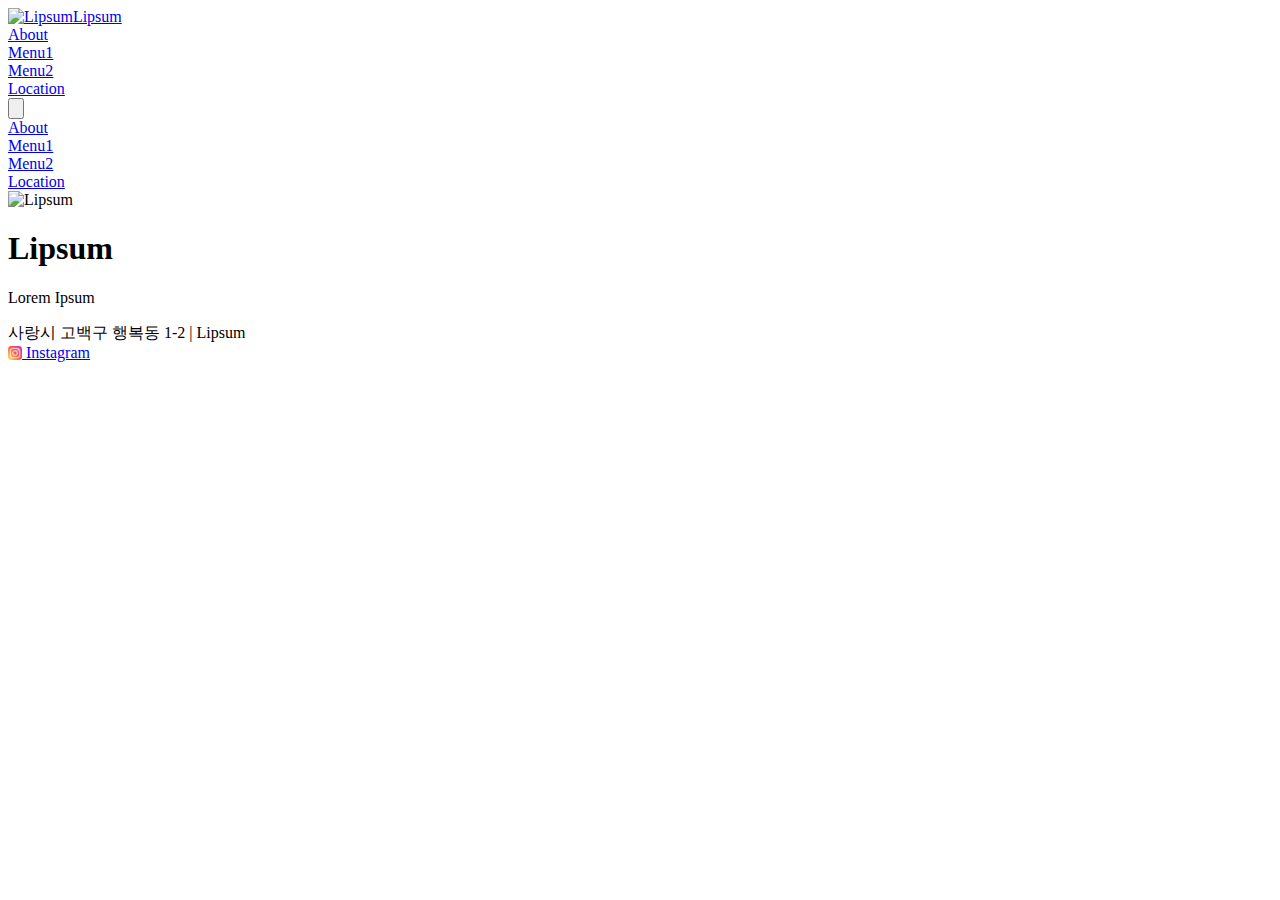
==== commit 34c02e27: "Add files via upload" ====
--- a/index.html
+++ b/index.html
@@ -23,11 +23,11 @@
 			}
     </script>
     <link rel="apple-touch-icon" sizes="180x180" href="/favicons/apple-touch-icon.png"><link rel="icon" type="image/png" sizes="32x32" href="/favicons/favicon-32x32.png"><link rel="icon" type="image/png" sizes="16x16" href="/favicons/favicon-16x16.png"><meta name="theme-color" content="#D1B2FF"><meta name="apple-mobile-web-app-capable" content="yes"><meta name="apple-mobile-web-app-status-bar-style" content="black"><title>Lipsum</title><meta name="description" content="Cafe">
-    <link rel="preload" href="/assets/style-5d824f1e.css" as="style"><link rel="stylesheet" href="/assets/style-5d824f1e.css">
-    <link rel="modulepreload" href="/assets/app-de735437.js"><link rel="modulepreload" href="/assets/framework-5866ffd3.js"><link rel="modulepreload" href="/assets/index.html-b809455c.js"><link rel="modulepreload" href="/assets/index.html-9b35e7f8.js"><link rel="prefetch" href="/assets/index.html-3b6bb84c.js" as="script"><link rel="prefetch" href="/assets/index.html-fa5dcf3d.js" as="script"><link rel="prefetch" href="/assets/index.html-736f714b.js" as="script"><link rel="prefetch" href="/assets/index.html-6a7dbe11.js" as="script"><link rel="prefetch" href="/assets/404.html-9cdd6983.js" as="script"><link rel="prefetch" href="/assets/index.html-fab4d323.js" as="script"><link rel="prefetch" href="/assets/index.html-1dd5ed06.js" as="script"><link rel="prefetch" href="/assets/index.html-09a41ebb.js" as="script"><link rel="prefetch" href="/assets/index.html-8ead0cdd.js" as="script"><link rel="prefetch" href="/assets/404.html-87d54bd8.js" as="script"><link rel="prefetch" href="/assets/CustomHome-8ea6eb92.js" as="script">
+    <link rel="preload" href="/Cafe/assets/style-8888bf27.css" as="style"><link rel="stylesheet" href="/Cafe/assets/style-8888bf27.css">
+    <link rel="modulepreload" href="/Cafe/assets/app-6ea6913c.js"><link rel="modulepreload" href="/Cafe/assets/framework-5866ffd3.js"><link rel="modulepreload" href="/Cafe/assets/index.html-9b35e7f8.js"><link rel="modulepreload" href="/Cafe/assets/index.html-b809455c.js"><link rel="prefetch" href="/Cafe/assets/index.html-3b6bb84c.js" as="script"><link rel="prefetch" href="/Cafe/assets/index.html-fa5dcf3d.js" as="script"><link rel="prefetch" href="/Cafe/assets/index.html-6a7dbe11.js" as="script"><link rel="prefetch" href="/Cafe/assets/index.html-736f714b.js" as="script"><link rel="prefetch" href="/Cafe/assets/404.html-9cdd6983.js" as="script"><link rel="prefetch" href="/Cafe/assets/index.html-723c55ca.js" as="script"><link rel="prefetch" href="/Cafe/assets/index.html-ed237fe6.js" as="script"><link rel="prefetch" href="/Cafe/assets/index.html-0d31ce90.js" as="script"><link rel="prefetch" href="/Cafe/assets/index.html-09a41ebb.js" as="script"><link rel="prefetch" href="/Cafe/assets/404.html-87d54bd8.js" as="script"><link rel="prefetch" href="/Cafe/assets/CustomHome-58d74930.js" as="script">
   </head>
   <body>
-    <div id="app"><!--[--><div class="theme-container no-sidebar"><!--[--><header class="navbar"><div class="toggle-sidebar-button" title="toggle sidebar" aria-expanded="false" role="button" tabindex="0"><div class="icon" aria-hidden="true"><span></span><span></span><span></span></div></div><span><a aria-current="page" href="/" class="router-link-active router-link-exact-active"><img class="logo" src="/chamomile.png" alt="Lipsum"><span class="site-name can-hide">Lipsum</span></a></span><div class="navbar-items-wrapper" style=""><!--[--><!--]--><nav class="navbar-items can-hide"><!--[--><div class="navbar-item"><a href="/about/" class="" aria-label="About"><!--[--><!--]--> About <!--[--><!--]--></a></div><div class="navbar-item"><a href="/menu/" class="" aria-label="Menu1"><!--[--><!--]--> Menu1 <!--[--><!--]--></a></div><div class="navbar-item"><a href="/menu2/" class="" aria-label="Menu2"><!--[--><!--]--> Menu2 <!--[--><!--]--></a></div><div class="navbar-item"><a href="/location/" class="" aria-label="Location"><!--[--><!--]--> Location <!--[--><!--]--></a></div><!--]--></nav><!--[--><!--]--><button class="toggle-color-mode-button" title="toggle color mode"><svg style="" class="icon" focusable="false" viewBox="0 0 32 32"><path d="M16 12.005a4 4 0 1 1-4 4a4.005 4.005 0 0 1 4-4m0-2a6 6 0 1 0 6 6a6 6 0 0 0-6-6z" fill="currentColor"></path><path d="M5.394 6.813l1.414-1.415l3.506 3.506L8.9 10.318z" fill="currentColor"></path><path d="M2 15.005h5v2H2z" fill="currentColor"></path><path d="M5.394 25.197L8.9 21.691l1.414 1.415l-3.506 3.505z" fill="currentColor"></path><path d="M15 25.005h2v5h-2z" fill="currentColor"></path><path d="M21.687 23.106l1.414-1.415l3.506 3.506l-1.414 1.414z" fill="currentColor"></path><path d="M25 15.005h5v2h-5z" fill="currentColor"></path><path d="M21.687 8.904l3.506-3.506l1.414 1.415l-3.506 3.505z" fill="currentColor"></path><path d="M15 2.005h2v5h-2z" fill="currentColor"></path></svg><svg style="display:none;" class="icon" focusable="false" viewBox="0 0 32 32"><path d="M13.502 5.414a15.075 15.075 0 0 0 11.594 18.194a11.113 11.113 0 0 1-7.975 3.39c-.138 0-.278.005-.418 0a11.094 11.094 0 0 1-3.2-21.584M14.98 3a1.002 1.002 0 0 0-.175.016a13.096 13.096 0 0 0 1.825 25.981c.164.006.328 0 .49 0a13.072 13.072 0 0 0 10.703-5.555a1.01 1.01 0 0 0-.783-1.565A13.08 13.08 0 0 1 15.89 4.38A1.015 1.015 0 0 0 14.98 3z" fill="currentColor"></path></svg></button><!----></div></header><!--]--><div class="sidebar-mask"></div><!--[--><aside class="sidebar"><nav class="navbar-items"><!--[--><div class="navbar-item"><a href="/about/" class="" aria-label="About"><!--[--><!--]--> About <!--[--><!--]--></a></div><div class="navbar-item"><a href="/menu/" class="" aria-label="Menu1"><!--[--><!--]--> Menu1 <!--[--><!--]--></a></div><div class="navbar-item"><a href="/menu2/" class="" aria-label="Menu2"><!--[--><!--]--> Menu2 <!--[--><!--]--></a></div><div class="navbar-item"><a href="/location/" class="" aria-label="Location"><!--[--><!--]--> Location <!--[--><!--]--></a></div><!--]--></nav><!--[--><!--]--><!----><!--[--><!--]--></aside><!--]--><!--[--><main class="home"><header class="hero"><img src="/main_image_sample.png" alt="Lipsum" height="280"><h1 id="main-title">Lipsum</h1><p class="description">Lorem Ipsum</p><!----></header><!----><div class="theme-default-content"><div></div></div><!--[--><!-- eslint-disable-next-line vue/no-v-html --><div class="footer"><div class="footer-left-wrap"><span>사랑시 고백구 행복동 1-2 </span><span>| Lipsum</span></div><div class="footer-right-wrap"><span><a href="https://www.instagram.com" target="_blank" rel="noopener noreferrer"> <img src="/instagram_logo.png" class="leading" style="width:14px; height:14px; margin-bottom:-2px;"/><span class="contact"> Instagram</span></a></div></div><!--]--></main><!--]--></div><!----><!--]--></div>
-    <script type="module" src="/assets/app-de735437.js" defer></script>
+    <div id="app"><!--[--><div class="theme-container no-sidebar"><!--[--><header class="navbar"><div class="toggle-sidebar-button" title="toggle sidebar" aria-expanded="false" role="button" tabindex="0"><div class="icon" aria-hidden="true"><span></span><span></span><span></span></div></div><span><a aria-current="page" href="/Cafe/" class="router-link-active router-link-exact-active"><img class="logo" src="/Cafe/chamomile.png" alt="Lipsum"><span class="site-name can-hide">Lipsum</span></a></span><div class="navbar-items-wrapper" style=""><!--[--><!--]--><nav class="navbar-items can-hide"><!--[--><div class="navbar-item"><a href="/Cafe/about/" class="" aria-label="About"><!--[--><!--]--> About <!--[--><!--]--></a></div><div class="navbar-item"><a href="/Cafe/menu/" class="" aria-label="Menu1"><!--[--><!--]--> Menu1 <!--[--><!--]--></a></div><div class="navbar-item"><a href="/Cafe/menu2/" class="" aria-label="Menu2"><!--[--><!--]--> Menu2 <!--[--><!--]--></a></div><div class="navbar-item"><a href="/Cafe/location/" class="" aria-label="Location"><!--[--><!--]--> Location <!--[--><!--]--></a></div><!--]--></nav><!--[--><!--]--><button class="toggle-color-mode-button" title="toggle color mode"><svg style="" class="icon" focusable="false" viewBox="0 0 32 32"><path d="M16 12.005a4 4 0 1 1-4 4a4.005 4.005 0 0 1 4-4m0-2a6 6 0 1 0 6 6a6 6 0 0 0-6-6z" fill="currentColor"></path><path d="M5.394 6.813l1.414-1.415l3.506 3.506L8.9 10.318z" fill="currentColor"></path><path d="M2 15.005h5v2H2z" fill="currentColor"></path><path d="M5.394 25.197L8.9 21.691l1.414 1.415l-3.506 3.505z" fill="currentColor"></path><path d="M15 25.005h2v5h-2z" fill="currentColor"></path><path d="M21.687 23.106l1.414-1.415l3.506 3.506l-1.414 1.414z" fill="currentColor"></path><path d="M25 15.005h5v2h-5z" fill="currentColor"></path><path d="M21.687 8.904l3.506-3.506l1.414 1.415l-3.506 3.505z" fill="currentColor"></path><path d="M15 2.005h2v5h-2z" fill="currentColor"></path></svg><svg style="display:none;" class="icon" focusable="false" viewBox="0 0 32 32"><path d="M13.502 5.414a15.075 15.075 0 0 0 11.594 18.194a11.113 11.113 0 0 1-7.975 3.39c-.138 0-.278.005-.418 0a11.094 11.094 0 0 1-3.2-21.584M14.98 3a1.002 1.002 0 0 0-.175.016a13.096 13.096 0 0 0 1.825 25.981c.164.006.328 0 .49 0a13.072 13.072 0 0 0 10.703-5.555a1.01 1.01 0 0 0-.783-1.565A13.08 13.08 0 0 1 15.89 4.38A1.015 1.015 0 0 0 14.98 3z" fill="currentColor"></path></svg></button><!----></div></header><!--]--><div class="sidebar-mask"></div><!--[--><aside class="sidebar"><nav class="navbar-items"><!--[--><div class="navbar-item"><a href="/Cafe/about/" class="" aria-label="About"><!--[--><!--]--> About <!--[--><!--]--></a></div><div class="navbar-item"><a href="/Cafe/menu/" class="" aria-label="Menu1"><!--[--><!--]--> Menu1 <!--[--><!--]--></a></div><div class="navbar-item"><a href="/Cafe/menu2/" class="" aria-label="Menu2"><!--[--><!--]--> Menu2 <!--[--><!--]--></a></div><div class="navbar-item"><a href="/Cafe/location/" class="" aria-label="Location"><!--[--><!--]--> Location <!--[--><!--]--></a></div><!--]--></nav><!--[--><!--]--><!----><!--[--><!--]--></aside><!--]--><!--[--><main class="home"><header class="hero"><img src="/Cafe/main_image_sample.png" alt="Lipsum" height="280"><h1 id="main-title">Lipsum</h1><p class="description">Lorem Ipsum</p><!----></header><!----><div class="theme-default-content"><div></div></div><!--[--><!-- eslint-disable-next-line vue/no-v-html --><div class="footer"><div class="footer-left-wrap"><span>사랑시 고백구 행복동 1-2 </span><span>| Lipsum</span></div><div class="footer-right-wrap"><span><a href="https://www.instagram.com" target="_blank" rel="noopener noreferrer"> <img src="/instagram_logo.png" class="leading" style="width:14px; height:14px; margin-bottom:-2px;"/><span class="contact"> Instagram</span></a></div></div><!--]--></main><!--]--></div><!----><!--]--></div>
+    <script type="module" src="/Cafe/assets/app-6ea6913c.js" defer></script>
   </body>
 </html>
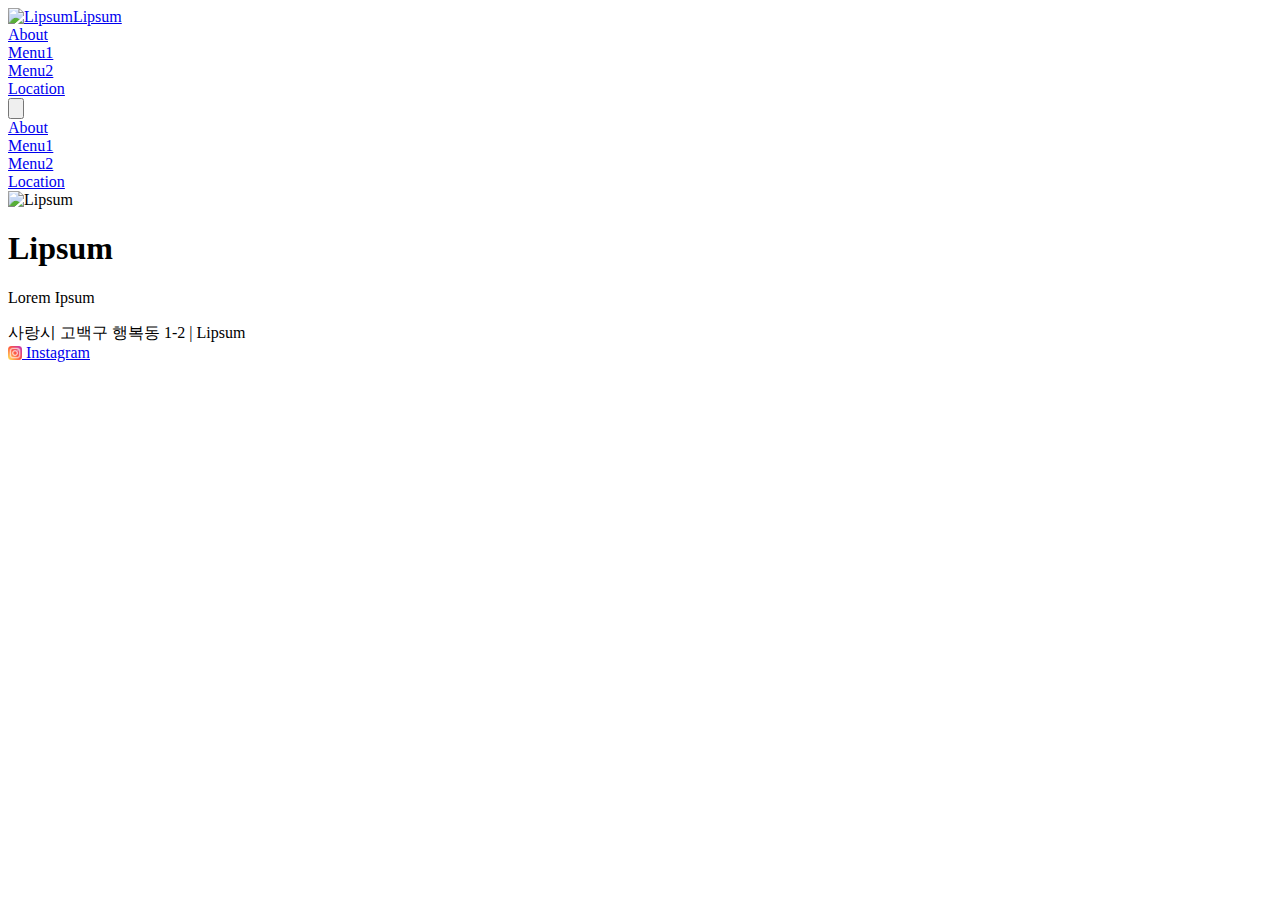
==== commit 58032f17: "Add files via upload" ====
--- a/index.html
+++ b/index.html
@@ -22,12 +22,12 @@
 				document.documentElement.classList.toggle('dark', true);
 			}
     </script>
-    <link rel="apple-touch-icon" sizes="180x180" href="/favicons/apple-touch-icon.png"><link rel="icon" type="image/png" sizes="32x32" href="/favicons/favicon-32x32.png"><link rel="icon" type="image/png" sizes="16x16" href="/favicons/favicon-16x16.png"><meta name="theme-color" content="#D1B2FF"><meta name="apple-mobile-web-app-capable" content="yes"><meta name="apple-mobile-web-app-status-bar-style" content="black"><title>Lipsum</title><meta name="description" content="Cafe">
+    <link rel="apple-touch-icon" sizes="180x180" href="./favicons/apple-touch-icon.png"><link rel="icon" type="image/png" sizes="32x32" href="./favicons/favicon-32x32.png"><link rel="icon" type="image/png" sizes="16x16" href="./favicons/favicon-16x16.png"><meta name="theme-color" content="#D1B2FF"><meta name="apple-mobile-web-app-capable" content="yes"><meta name="apple-mobile-web-app-status-bar-style" content="black"><title>Lipsum</title><meta name="description" content="Cafe">
     <link rel="preload" href="/Cafe/assets/style-8888bf27.css" as="style"><link rel="stylesheet" href="/Cafe/assets/style-8888bf27.css">
-    <link rel="modulepreload" href="/Cafe/assets/app-6ea6913c.js"><link rel="modulepreload" href="/Cafe/assets/framework-5866ffd3.js"><link rel="modulepreload" href="/Cafe/assets/index.html-9b35e7f8.js"><link rel="modulepreload" href="/Cafe/assets/index.html-b809455c.js"><link rel="prefetch" href="/Cafe/assets/index.html-3b6bb84c.js" as="script"><link rel="prefetch" href="/Cafe/assets/index.html-fa5dcf3d.js" as="script"><link rel="prefetch" href="/Cafe/assets/index.html-6a7dbe11.js" as="script"><link rel="prefetch" href="/Cafe/assets/index.html-736f714b.js" as="script"><link rel="prefetch" href="/Cafe/assets/404.html-9cdd6983.js" as="script"><link rel="prefetch" href="/Cafe/assets/index.html-723c55ca.js" as="script"><link rel="prefetch" href="/Cafe/assets/index.html-ed237fe6.js" as="script"><link rel="prefetch" href="/Cafe/assets/index.html-0d31ce90.js" as="script"><link rel="prefetch" href="/Cafe/assets/index.html-09a41ebb.js" as="script"><link rel="prefetch" href="/Cafe/assets/404.html-87d54bd8.js" as="script"><link rel="prefetch" href="/Cafe/assets/CustomHome-58d74930.js" as="script">
+    <link rel="modulepreload" href="/Cafe/assets/app-9c4166f7.js"><link rel="modulepreload" href="/Cafe/assets/framework-5866ffd3.js"><link rel="modulepreload" href="/Cafe/assets/index.html-b809455c.js"><link rel="modulepreload" href="/Cafe/assets/index.html-ba1f4c82.js"><link rel="prefetch" href="/Cafe/assets/index.html-3b6bb84c.js" as="script"><link rel="prefetch" href="/Cafe/assets/index.html-736f714b.js" as="script"><link rel="prefetch" href="/Cafe/assets/index.html-6a7dbe11.js" as="script"><link rel="prefetch" href="/Cafe/assets/index.html-fa5dcf3d.js" as="script"><link rel="prefetch" href="/Cafe/assets/404.html-9cdd6983.js" as="script"><link rel="prefetch" href="/Cafe/assets/index.html-723c55ca.js" as="script"><link rel="prefetch" href="/Cafe/assets/index.html-09a41ebb.js" as="script"><link rel="prefetch" href="/Cafe/assets/index.html-0d31ce90.js" as="script"><link rel="prefetch" href="/Cafe/assets/index.html-ed237fe6.js" as="script"><link rel="prefetch" href="/Cafe/assets/404.html-87d54bd8.js" as="script"><link rel="prefetch" href="/Cafe/assets/CustomHome-e0314d95.js" as="script">
   </head>
   <body>
-    <div id="app"><!--[--><div class="theme-container no-sidebar"><!--[--><header class="navbar"><div class="toggle-sidebar-button" title="toggle sidebar" aria-expanded="false" role="button" tabindex="0"><div class="icon" aria-hidden="true"><span></span><span></span><span></span></div></div><span><a aria-current="page" href="/Cafe/" class="router-link-active router-link-exact-active"><img class="logo" src="/Cafe/chamomile.png" alt="Lipsum"><span class="site-name can-hide">Lipsum</span></a></span><div class="navbar-items-wrapper" style=""><!--[--><!--]--><nav class="navbar-items can-hide"><!--[--><div class="navbar-item"><a href="/Cafe/about/" class="" aria-label="About"><!--[--><!--]--> About <!--[--><!--]--></a></div><div class="navbar-item"><a href="/Cafe/menu/" class="" aria-label="Menu1"><!--[--><!--]--> Menu1 <!--[--><!--]--></a></div><div class="navbar-item"><a href="/Cafe/menu2/" class="" aria-label="Menu2"><!--[--><!--]--> Menu2 <!--[--><!--]--></a></div><div class="navbar-item"><a href="/Cafe/location/" class="" aria-label="Location"><!--[--><!--]--> Location <!--[--><!--]--></a></div><!--]--></nav><!--[--><!--]--><button class="toggle-color-mode-button" title="toggle color mode"><svg style="" class="icon" focusable="false" viewBox="0 0 32 32"><path d="M16 12.005a4 4 0 1 1-4 4a4.005 4.005 0 0 1 4-4m0-2a6 6 0 1 0 6 6a6 6 0 0 0-6-6z" fill="currentColor"></path><path d="M5.394 6.813l1.414-1.415l3.506 3.506L8.9 10.318z" fill="currentColor"></path><path d="M2 15.005h5v2H2z" fill="currentColor"></path><path d="M5.394 25.197L8.9 21.691l1.414 1.415l-3.506 3.505z" fill="currentColor"></path><path d="M15 25.005h2v5h-2z" fill="currentColor"></path><path d="M21.687 23.106l1.414-1.415l3.506 3.506l-1.414 1.414z" fill="currentColor"></path><path d="M25 15.005h5v2h-5z" fill="currentColor"></path><path d="M21.687 8.904l3.506-3.506l1.414 1.415l-3.506 3.505z" fill="currentColor"></path><path d="M15 2.005h2v5h-2z" fill="currentColor"></path></svg><svg style="display:none;" class="icon" focusable="false" viewBox="0 0 32 32"><path d="M13.502 5.414a15.075 15.075 0 0 0 11.594 18.194a11.113 11.113 0 0 1-7.975 3.39c-.138 0-.278.005-.418 0a11.094 11.094 0 0 1-3.2-21.584M14.98 3a1.002 1.002 0 0 0-.175.016a13.096 13.096 0 0 0 1.825 25.981c.164.006.328 0 .49 0a13.072 13.072 0 0 0 10.703-5.555a1.01 1.01 0 0 0-.783-1.565A13.08 13.08 0 0 1 15.89 4.38A1.015 1.015 0 0 0 14.98 3z" fill="currentColor"></path></svg></button><!----></div></header><!--]--><div class="sidebar-mask"></div><!--[--><aside class="sidebar"><nav class="navbar-items"><!--[--><div class="navbar-item"><a href="/Cafe/about/" class="" aria-label="About"><!--[--><!--]--> About <!--[--><!--]--></a></div><div class="navbar-item"><a href="/Cafe/menu/" class="" aria-label="Menu1"><!--[--><!--]--> Menu1 <!--[--><!--]--></a></div><div class="navbar-item"><a href="/Cafe/menu2/" class="" aria-label="Menu2"><!--[--><!--]--> Menu2 <!--[--><!--]--></a></div><div class="navbar-item"><a href="/Cafe/location/" class="" aria-label="Location"><!--[--><!--]--> Location <!--[--><!--]--></a></div><!--]--></nav><!--[--><!--]--><!----><!--[--><!--]--></aside><!--]--><!--[--><main class="home"><header class="hero"><img src="/Cafe/main_image_sample.png" alt="Lipsum" height="280"><h1 id="main-title">Lipsum</h1><p class="description">Lorem Ipsum</p><!----></header><!----><div class="theme-default-content"><div></div></div><!--[--><!-- eslint-disable-next-line vue/no-v-html --><div class="footer"><div class="footer-left-wrap"><span>사랑시 고백구 행복동 1-2 </span><span>| Lipsum</span></div><div class="footer-right-wrap"><span><a href="https://www.instagram.com" target="_blank" rel="noopener noreferrer"> <img src="/instagram_logo.png" class="leading" style="width:14px; height:14px; margin-bottom:-2px;"/><span class="contact"> Instagram</span></a></div></div><!--]--></main><!--]--></div><!----><!--]--></div>
-    <script type="module" src="/Cafe/assets/app-6ea6913c.js" defer></script>
+    <div id="app"><!--[--><div class="theme-container no-sidebar"><!--[--><header class="navbar"><div class="toggle-sidebar-button" title="toggle sidebar" aria-expanded="false" role="button" tabindex="0"><div class="icon" aria-hidden="true"><span></span><span></span><span></span></div></div><span><a aria-current="page" href="/Cafe/" class="router-link-active router-link-exact-active"><img class="logo" src="/Cafe/chamomile.png" alt="Lipsum"><span class="site-name can-hide">Lipsum</span></a></span><div class="navbar-items-wrapper" style=""><!--[--><!--]--><nav class="navbar-items can-hide"><!--[--><div class="navbar-item"><a href="/Cafe/about/" class="" aria-label="About"><!--[--><!--]--> About <!--[--><!--]--></a></div><div class="navbar-item"><a href="/Cafe/menu/" class="" aria-label="Menu1"><!--[--><!--]--> Menu1 <!--[--><!--]--></a></div><div class="navbar-item"><a href="/Cafe/menu2/" class="" aria-label="Menu2"><!--[--><!--]--> Menu2 <!--[--><!--]--></a></div><div class="navbar-item"><a href="/Cafe/location/" class="" aria-label="Location"><!--[--><!--]--> Location <!--[--><!--]--></a></div><!--]--></nav><!--[--><!--]--><button class="toggle-color-mode-button" title="toggle color mode"><svg style="" class="icon" focusable="false" viewBox="0 0 32 32"><path d="M16 12.005a4 4 0 1 1-4 4a4.005 4.005 0 0 1 4-4m0-2a6 6 0 1 0 6 6a6 6 0 0 0-6-6z" fill="currentColor"></path><path d="M5.394 6.813l1.414-1.415l3.506 3.506L8.9 10.318z" fill="currentColor"></path><path d="M2 15.005h5v2H2z" fill="currentColor"></path><path d="M5.394 25.197L8.9 21.691l1.414 1.415l-3.506 3.505z" fill="currentColor"></path><path d="M15 25.005h2v5h-2z" fill="currentColor"></path><path d="M21.687 23.106l1.414-1.415l3.506 3.506l-1.414 1.414z" fill="currentColor"></path><path d="M25 15.005h5v2h-5z" fill="currentColor"></path><path d="M21.687 8.904l3.506-3.506l1.414 1.415l-3.506 3.505z" fill="currentColor"></path><path d="M15 2.005h2v5h-2z" fill="currentColor"></path></svg><svg style="display:none;" class="icon" focusable="false" viewBox="0 0 32 32"><path d="M13.502 5.414a15.075 15.075 0 0 0 11.594 18.194a11.113 11.113 0 0 1-7.975 3.39c-.138 0-.278.005-.418 0a11.094 11.094 0 0 1-3.2-21.584M14.98 3a1.002 1.002 0 0 0-.175.016a13.096 13.096 0 0 0 1.825 25.981c.164.006.328 0 .49 0a13.072 13.072 0 0 0 10.703-5.555a1.01 1.01 0 0 0-.783-1.565A13.08 13.08 0 0 1 15.89 4.38A1.015 1.015 0 0 0 14.98 3z" fill="currentColor"></path></svg></button><!----></div></header><!--]--><div class="sidebar-mask"></div><!--[--><aside class="sidebar"><nav class="navbar-items"><!--[--><div class="navbar-item"><a href="/Cafe/about/" class="" aria-label="About"><!--[--><!--]--> About <!--[--><!--]--></a></div><div class="navbar-item"><a href="/Cafe/menu/" class="" aria-label="Menu1"><!--[--><!--]--> Menu1 <!--[--><!--]--></a></div><div class="navbar-item"><a href="/Cafe/menu2/" class="" aria-label="Menu2"><!--[--><!--]--> Menu2 <!--[--><!--]--></a></div><div class="navbar-item"><a href="/Cafe/location/" class="" aria-label="Location"><!--[--><!--]--> Location <!--[--><!--]--></a></div><!--]--></nav><!--[--><!--]--><!----><!--[--><!--]--></aside><!--]--><!--[--><main class="home"><header class="hero"><img src="/Cafe/./main_image_sample.png" alt="Lipsum" height="280"><h1 id="main-title">Lipsum</h1><p class="description">Lorem Ipsum</p><!----></header><!----><div class="theme-default-content"><div></div></div><!--[--><!-- eslint-disable-next-line vue/no-v-html --><div class="footer"><div class="footer-left-wrap"><span>사랑시 고백구 행복동 1-2 </span><span>| Lipsum</span></div><div class="footer-right-wrap"><span><a href="https://www.instagram.com" target="_blank" rel="noopener noreferrer"> <img src="./instagram_logo.png" class="leading" style="width:14px; height:14px; margin-bottom:-2px;"/><span class="contact"> Instagram</span></a></div></div><!--]--></main><!--]--></div><!----><!--]--></div>
+    <script type="module" src="/Cafe/assets/app-9c4166f7.js" defer></script>
   </body>
 </html>
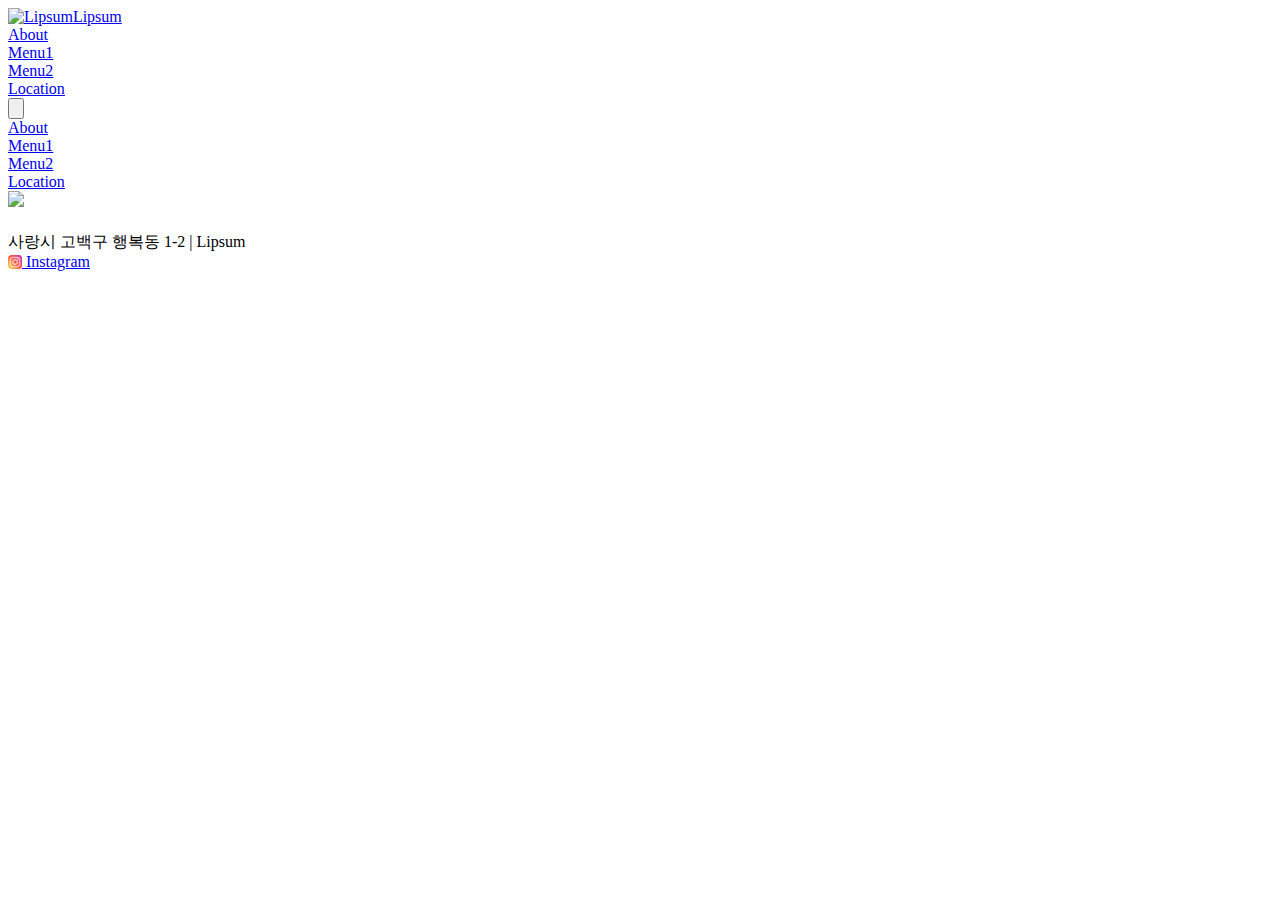
==== commit 3a69d753: "Add files via upload" ====
--- a/index.html
+++ b/index.html
@@ -23,11 +23,11 @@
 			}
     </script>
     <link rel="apple-touch-icon" sizes="180x180" href="./favicons/apple-touch-icon.png"><link rel="icon" type="image/png" sizes="32x32" href="./favicons/favicon-32x32.png"><link rel="icon" type="image/png" sizes="16x16" href="./favicons/favicon-16x16.png"><meta name="theme-color" content="#D1B2FF"><meta name="apple-mobile-web-app-capable" content="yes"><meta name="apple-mobile-web-app-status-bar-style" content="black"><title>Lipsum</title><meta name="description" content="Cafe">
-    <link rel="preload" href="/Cafe/assets/style-8888bf27.css" as="style"><link rel="stylesheet" href="/Cafe/assets/style-8888bf27.css">
-    <link rel="modulepreload" href="/Cafe/assets/app-9c4166f7.js"><link rel="modulepreload" href="/Cafe/assets/framework-5866ffd3.js"><link rel="modulepreload" href="/Cafe/assets/index.html-b809455c.js"><link rel="modulepreload" href="/Cafe/assets/index.html-ba1f4c82.js"><link rel="prefetch" href="/Cafe/assets/index.html-3b6bb84c.js" as="script"><link rel="prefetch" href="/Cafe/assets/index.html-736f714b.js" as="script"><link rel="prefetch" href="/Cafe/assets/index.html-6a7dbe11.js" as="script"><link rel="prefetch" href="/Cafe/assets/index.html-fa5dcf3d.js" as="script"><link rel="prefetch" href="/Cafe/assets/404.html-9cdd6983.js" as="script"><link rel="prefetch" href="/Cafe/assets/index.html-723c55ca.js" as="script"><link rel="prefetch" href="/Cafe/assets/index.html-09a41ebb.js" as="script"><link rel="prefetch" href="/Cafe/assets/index.html-0d31ce90.js" as="script"><link rel="prefetch" href="/Cafe/assets/index.html-ed237fe6.js" as="script"><link rel="prefetch" href="/Cafe/assets/404.html-87d54bd8.js" as="script"><link rel="prefetch" href="/Cafe/assets/CustomHome-e0314d95.js" as="script">
+    <link rel="preload" href="/Cafe/assets/style-8525d48d.css" as="style"><link rel="stylesheet" href="/Cafe/assets/style-8525d48d.css">
+    <link rel="modulepreload" href="/Cafe/assets/app-1294e581.js"><link rel="modulepreload" href="/Cafe/assets/framework-5866ffd3.js"><link rel="modulepreload" href="/Cafe/assets/index.html-fed7960b.js"><link rel="modulepreload" href="/Cafe/assets/index.html-b809455c.js"><link rel="prefetch" href="/Cafe/assets/index.html-3b6bb84c.js" as="script"><link rel="prefetch" href="/Cafe/assets/index.html-6a7dbe11.js" as="script"><link rel="prefetch" href="/Cafe/assets/index.html-fa5dcf3d.js" as="script"><link rel="prefetch" href="/Cafe/assets/index.html-736f714b.js" as="script"><link rel="prefetch" href="/Cafe/assets/404.html-9cdd6983.js" as="script"><link rel="prefetch" href="/Cafe/assets/index.html-723c55ca.js" as="script"><link rel="prefetch" href="/Cafe/assets/index.html-0d31ce90.js" as="script"><link rel="prefetch" href="/Cafe/assets/index.html-ed237fe6.js" as="script"><link rel="prefetch" href="/Cafe/assets/index.html-09a41ebb.js" as="script"><link rel="prefetch" href="/Cafe/assets/404.html-87d54bd8.js" as="script"><link rel="prefetch" href="/Cafe/assets/CustomHome-bdef43e2.js" as="script">
   </head>
   <body>
-    <div id="app"><!--[--><div class="theme-container no-sidebar"><!--[--><header class="navbar"><div class="toggle-sidebar-button" title="toggle sidebar" aria-expanded="false" role="button" tabindex="0"><div class="icon" aria-hidden="true"><span></span><span></span><span></span></div></div><span><a aria-current="page" href="/Cafe/" class="router-link-active router-link-exact-active"><img class="logo" src="/Cafe/chamomile.png" alt="Lipsum"><span class="site-name can-hide">Lipsum</span></a></span><div class="navbar-items-wrapper" style=""><!--[--><!--]--><nav class="navbar-items can-hide"><!--[--><div class="navbar-item"><a href="/Cafe/about/" class="" aria-label="About"><!--[--><!--]--> About <!--[--><!--]--></a></div><div class="navbar-item"><a href="/Cafe/menu/" class="" aria-label="Menu1"><!--[--><!--]--> Menu1 <!--[--><!--]--></a></div><div class="navbar-item"><a href="/Cafe/menu2/" class="" aria-label="Menu2"><!--[--><!--]--> Menu2 <!--[--><!--]--></a></div><div class="navbar-item"><a href="/Cafe/location/" class="" aria-label="Location"><!--[--><!--]--> Location <!--[--><!--]--></a></div><!--]--></nav><!--[--><!--]--><button class="toggle-color-mode-button" title="toggle color mode"><svg style="" class="icon" focusable="false" viewBox="0 0 32 32"><path d="M16 12.005a4 4 0 1 1-4 4a4.005 4.005 0 0 1 4-4m0-2a6 6 0 1 0 6 6a6 6 0 0 0-6-6z" fill="currentColor"></path><path d="M5.394 6.813l1.414-1.415l3.506 3.506L8.9 10.318z" fill="currentColor"></path><path d="M2 15.005h5v2H2z" fill="currentColor"></path><path d="M5.394 25.197L8.9 21.691l1.414 1.415l-3.506 3.505z" fill="currentColor"></path><path d="M15 25.005h2v5h-2z" fill="currentColor"></path><path d="M21.687 23.106l1.414-1.415l3.506 3.506l-1.414 1.414z" fill="currentColor"></path><path d="M25 15.005h5v2h-5z" fill="currentColor"></path><path d="M21.687 8.904l3.506-3.506l1.414 1.415l-3.506 3.505z" fill="currentColor"></path><path d="M15 2.005h2v5h-2z" fill="currentColor"></path></svg><svg style="display:none;" class="icon" focusable="false" viewBox="0 0 32 32"><path d="M13.502 5.414a15.075 15.075 0 0 0 11.594 18.194a11.113 11.113 0 0 1-7.975 3.39c-.138 0-.278.005-.418 0a11.094 11.094 0 0 1-3.2-21.584M14.98 3a1.002 1.002 0 0 0-.175.016a13.096 13.096 0 0 0 1.825 25.981c.164.006.328 0 .49 0a13.072 13.072 0 0 0 10.703-5.555a1.01 1.01 0 0 0-.783-1.565A13.08 13.08 0 0 1 15.89 4.38A1.015 1.015 0 0 0 14.98 3z" fill="currentColor"></path></svg></button><!----></div></header><!--]--><div class="sidebar-mask"></div><!--[--><aside class="sidebar"><nav class="navbar-items"><!--[--><div class="navbar-item"><a href="/Cafe/about/" class="" aria-label="About"><!--[--><!--]--> About <!--[--><!--]--></a></div><div class="navbar-item"><a href="/Cafe/menu/" class="" aria-label="Menu1"><!--[--><!--]--> Menu1 <!--[--><!--]--></a></div><div class="navbar-item"><a href="/Cafe/menu2/" class="" aria-label="Menu2"><!--[--><!--]--> Menu2 <!--[--><!--]--></a></div><div class="navbar-item"><a href="/Cafe/location/" class="" aria-label="Location"><!--[--><!--]--> Location <!--[--><!--]--></a></div><!--]--></nav><!--[--><!--]--><!----><!--[--><!--]--></aside><!--]--><!--[--><main class="home"><header class="hero"><img src="/Cafe/./main_image_sample.png" alt="Lipsum" height="280"><h1 id="main-title">Lipsum</h1><p class="description">Lorem Ipsum</p><!----></header><!----><div class="theme-default-content"><div></div></div><!--[--><!-- eslint-disable-next-line vue/no-v-html --><div class="footer"><div class="footer-left-wrap"><span>사랑시 고백구 행복동 1-2 </span><span>| Lipsum</span></div><div class="footer-right-wrap"><span><a href="https://www.instagram.com" target="_blank" rel="noopener noreferrer"> <img src="./instagram_logo.png" class="leading" style="width:14px; height:14px; margin-bottom:-2px;"/><span class="contact"> Instagram</span></a></div></div><!--]--></main><!--]--></div><!----><!--]--></div>
-    <script type="module" src="/Cafe/assets/app-9c4166f7.js" defer></script>
+    <div id="app"><!--[--><div class="theme-container no-sidebar"><!--[--><header class="navbar"><div class="toggle-sidebar-button" title="toggle sidebar" aria-expanded="false" role="button" tabindex="0"><div class="icon" aria-hidden="true"><span></span><span></span><span></span></div></div><span><a aria-current="page" href="/Cafe/" class="router-link-active router-link-exact-active"><img class="logo" src="/Cafe/chamomile.png" alt="Lipsum"><span class="site-name can-hide">Lipsum</span></a></span><div class="navbar-items-wrapper" style=""><!--[--><!--]--><nav class="navbar-items can-hide"><!--[--><div class="navbar-item"><a href="/Cafe/about/" class="" aria-label="About"><!--[--><!--]--> About <!--[--><!--]--></a></div><div class="navbar-item"><a href="/Cafe/menu/" class="" aria-label="Menu1"><!--[--><!--]--> Menu1 <!--[--><!--]--></a></div><div class="navbar-item"><a href="/Cafe/menu2/" class="" aria-label="Menu2"><!--[--><!--]--> Menu2 <!--[--><!--]--></a></div><div class="navbar-item"><a href="/Cafe/location/" class="" aria-label="Location"><!--[--><!--]--> Location <!--[--><!--]--></a></div><!--]--></nav><!--[--><!--]--><button class="toggle-color-mode-button" title="toggle color mode"><svg style="" class="icon" focusable="false" viewBox="0 0 32 32"><path d="M16 12.005a4 4 0 1 1-4 4a4.005 4.005 0 0 1 4-4m0-2a6 6 0 1 0 6 6a6 6 0 0 0-6-6z" fill="currentColor"></path><path d="M5.394 6.813l1.414-1.415l3.506 3.506L8.9 10.318z" fill="currentColor"></path><path d="M2 15.005h5v2H2z" fill="currentColor"></path><path d="M5.394 25.197L8.9 21.691l1.414 1.415l-3.506 3.505z" fill="currentColor"></path><path d="M15 25.005h2v5h-2z" fill="currentColor"></path><path d="M21.687 23.106l1.414-1.415l3.506 3.506l-1.414 1.414z" fill="currentColor"></path><path d="M25 15.005h5v2h-5z" fill="currentColor"></path><path d="M21.687 8.904l3.506-3.506l1.414 1.415l-3.506 3.505z" fill="currentColor"></path><path d="M15 2.005h2v5h-2z" fill="currentColor"></path></svg><svg style="display:none;" class="icon" focusable="false" viewBox="0 0 32 32"><path d="M13.502 5.414a15.075 15.075 0 0 0 11.594 18.194a11.113 11.113 0 0 1-7.975 3.39c-.138 0-.278.005-.418 0a11.094 11.094 0 0 1-3.2-21.584M14.98 3a1.002 1.002 0 0 0-.175.016a13.096 13.096 0 0 0 1.825 25.981c.164.006.328 0 .49 0a13.072 13.072 0 0 0 10.703-5.555a1.01 1.01 0 0 0-.783-1.565A13.08 13.08 0 0 1 15.89 4.38A1.015 1.015 0 0 0 14.98 3z" fill="currentColor"></path></svg></button><!----></div></header><!--]--><div class="sidebar-mask"></div><!--[--><aside class="sidebar"><nav class="navbar-items"><!--[--><div class="navbar-item"><a href="/Cafe/about/" class="" aria-label="About"><!--[--><!--]--> About <!--[--><!--]--></a></div><div class="navbar-item"><a href="/Cafe/menu/" class="" aria-label="Menu1"><!--[--><!--]--> Menu1 <!--[--><!--]--></a></div><div class="navbar-item"><a href="/Cafe/menu2/" class="" aria-label="Menu2"><!--[--><!--]--> Menu2 <!--[--><!--]--></a></div><div class="navbar-item"><a href="/Cafe/location/" class="" aria-label="Location"><!--[--><!--]--> Location <!--[--><!--]--></a></div><!--]--></nav><!--[--><!--]--><!----><!--[--><!--]--></aside><!--]--><!--[--><main class="home"><header class="hero"><img src="/Cafe/./main_image_sample.png" alt=" " height="280"><h1 id="main-title"> </h1><p class="description"> </p><!----></header><!----><div class="theme-default-content"><div></div></div><!--[--><!-- eslint-disable-next-line vue/no-v-html --><div class="footer"><div class="footer-left-wrap"><span>사랑시 고백구 행복동 1-2 </span><span>| Lipsum</span></div><div class="footer-right-wrap"><span><a href="https://www.instagram.com" target="_blank" rel="noopener noreferrer"> <img src="./instagram_logo.png" class="leading" style="width:14px; height:14px; margin-bottom:-2px;"/><span class="contact"> Instagram</span></a></div></div><!--]--></main><!--]--></div><!----><!--]--></div>
+    <script type="module" src="/Cafe/assets/app-1294e581.js" defer></script>
   </body>
 </html>
